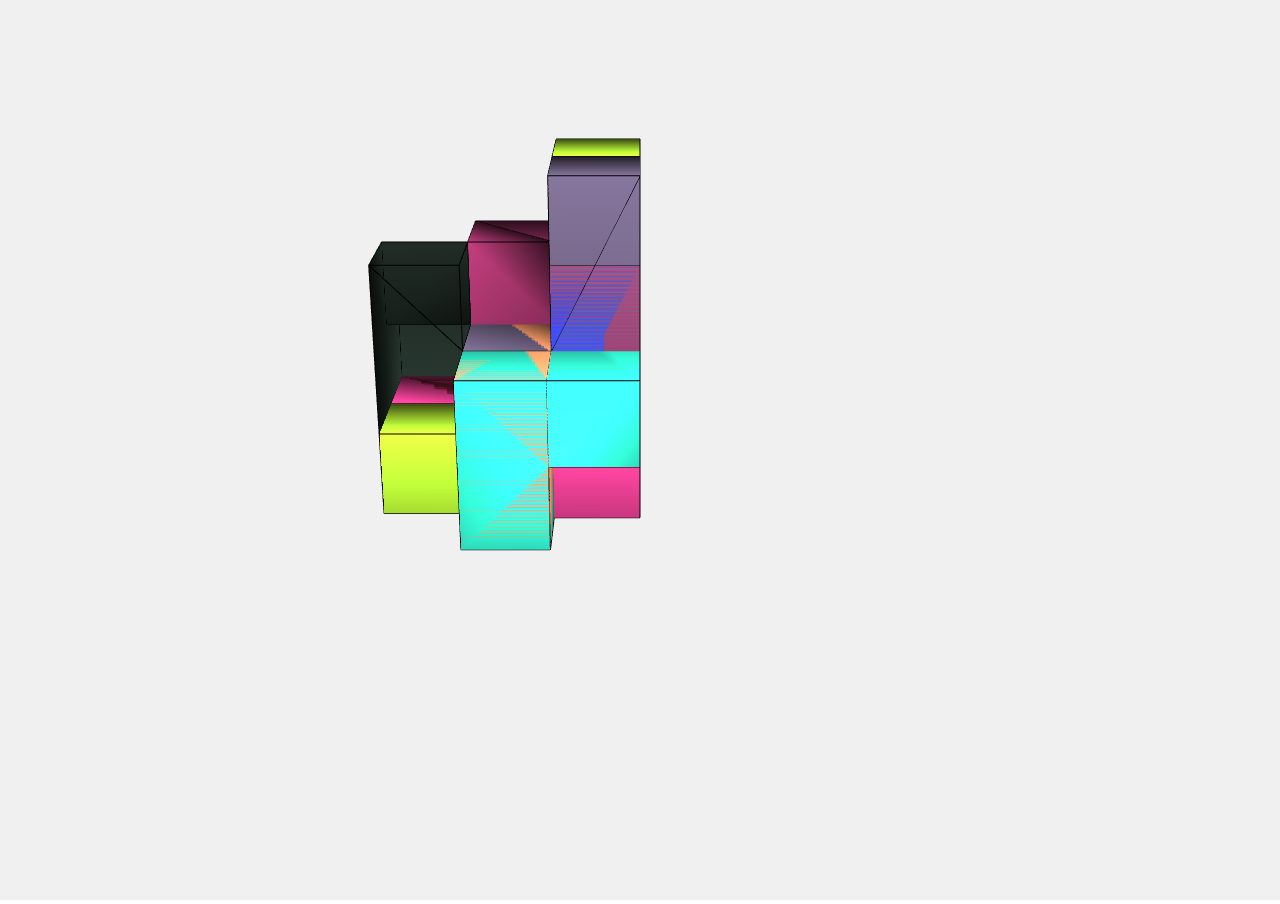
==== index.html @ cc4e4d4b "Added favicon" ====
<!DOCTYPE html>
<html>
	<head>
		<meta charset=utf-8>
		<title>Box</title>
        <meta http-equiv="X-UA-Compatible" content="chrome=1">
        <link rel="shortcut icon" href="favicon.ico" type="image/x-icon">
        <link rel="icon" href="favicon.ico" type="image/x-icon">
        <meta name="viewport" content="width=device-width">
        <!--[if lt IE 9]>
            <script src="//html5shiv.googlecode.com/svn/trunk/html5.js"></script>
        <![endif]-->
		<style>
			body { margin: 0; }
			canvas { width: 100%; height: 100% }
		</style>
	</head>
	<body>
		<script type="text/javascript" src="javascripts/three.min.js"></script>
        <script type="text/javascript" src="javascripts/JSONLoader.js"></script>
        <script type="text/javascript" src="javascripts/TrackballControls.js"></script>
        <script type="text/javascript" src="javascripts/box.js"></script>
	</body>
</html>
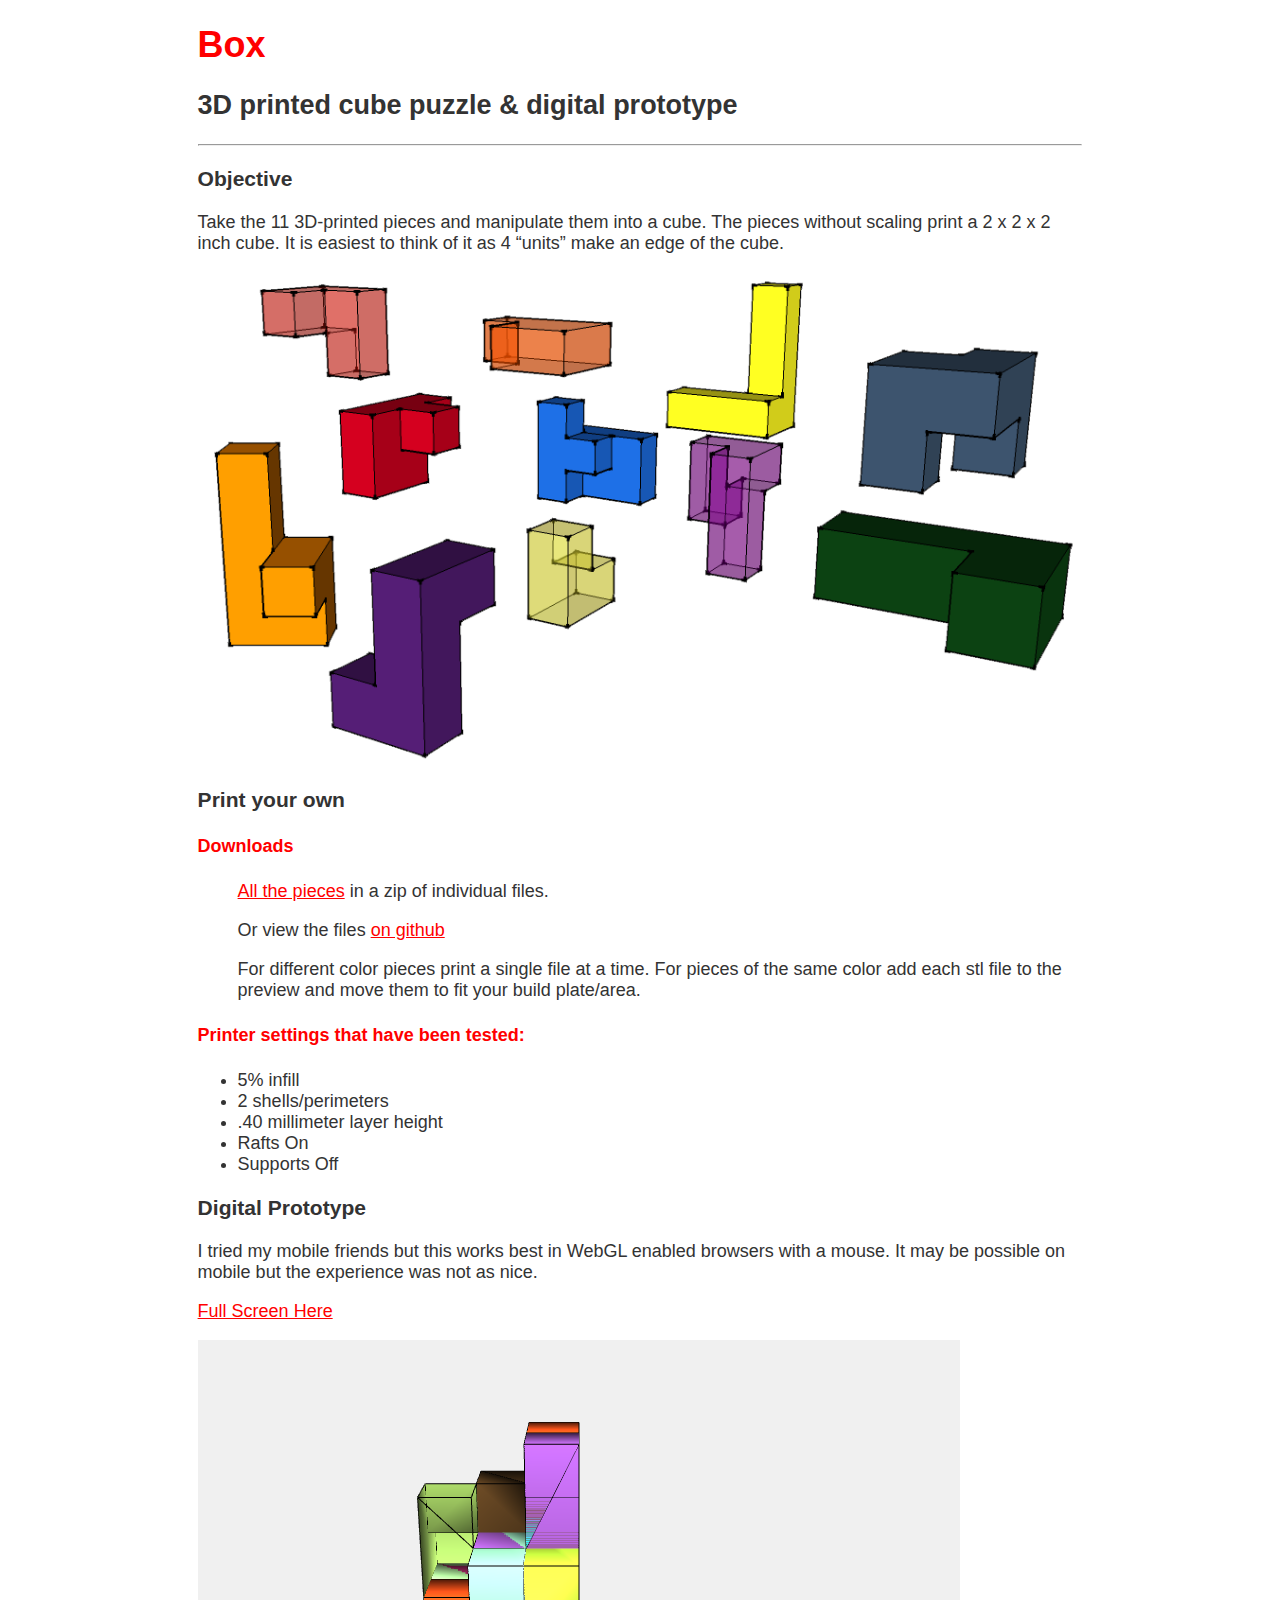
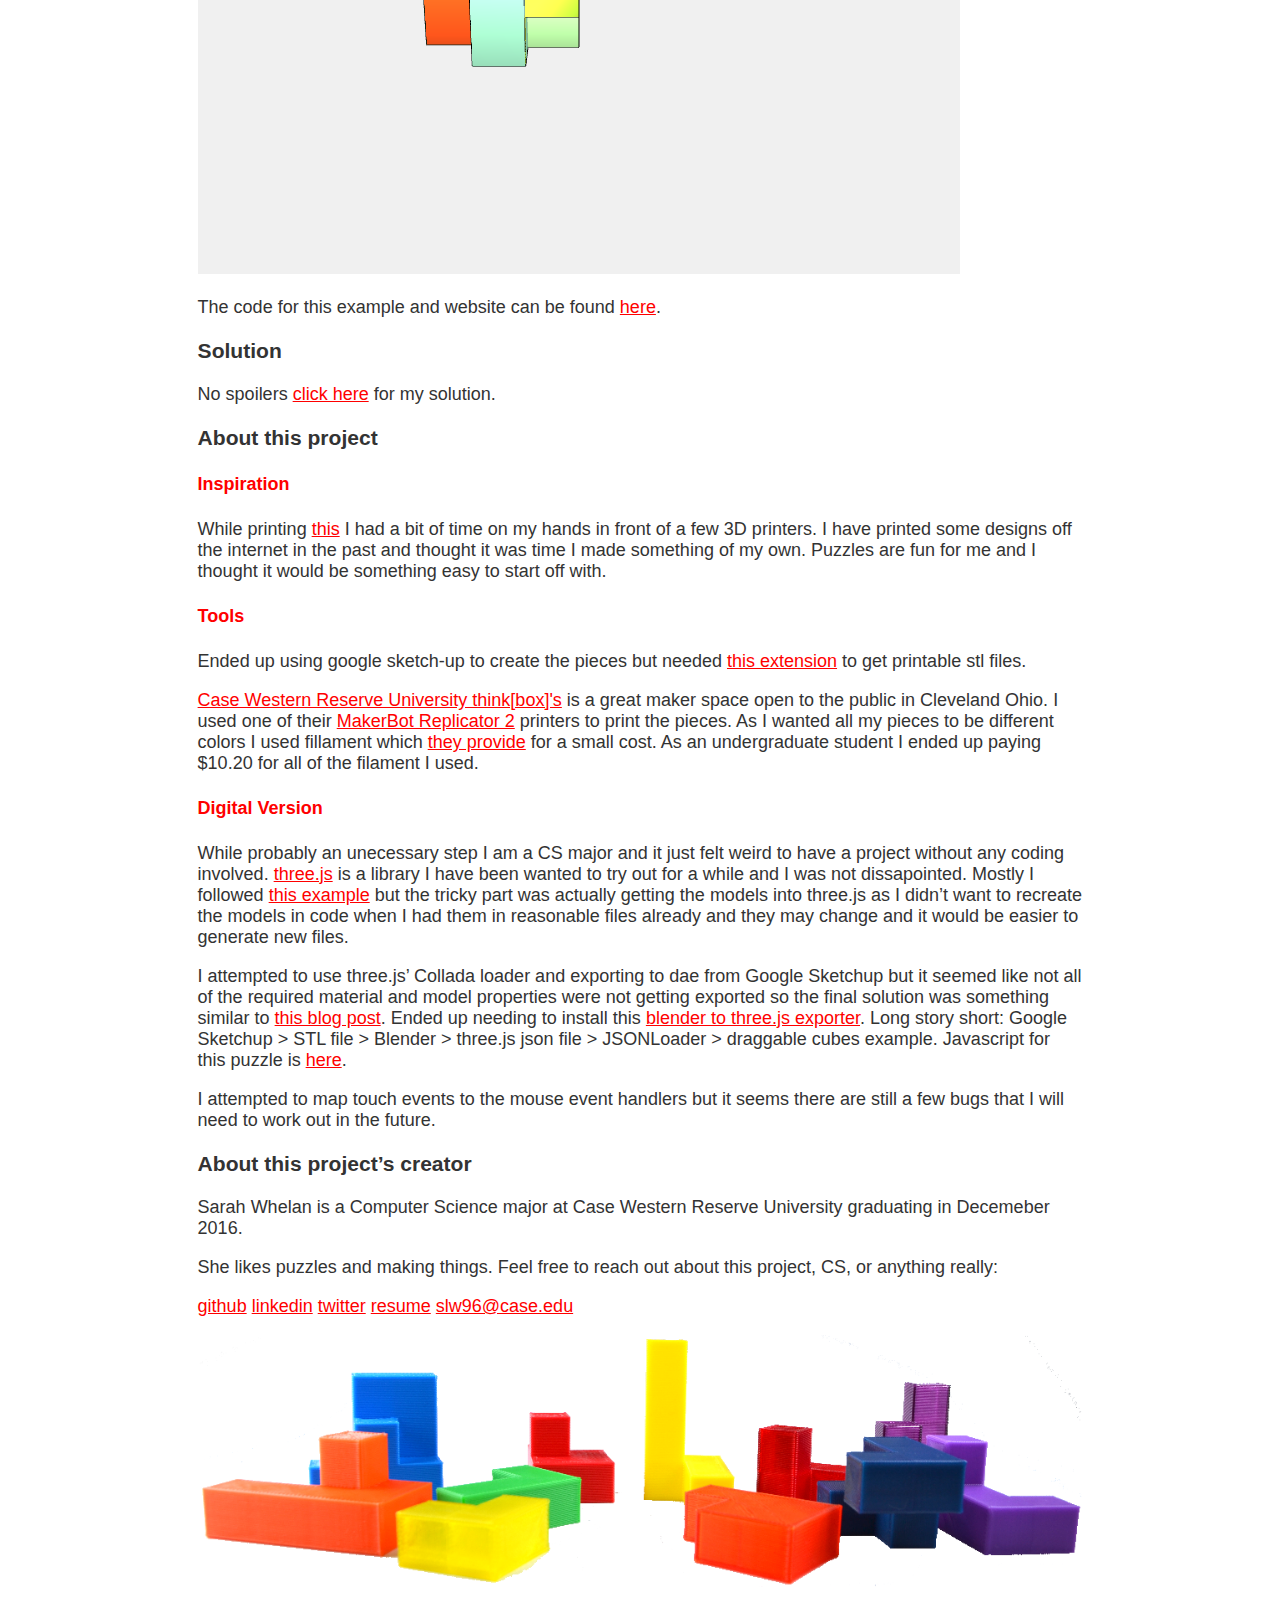
==== commit fb61d862: "Made the website look better included more info." ====
--- a/index.html
+++ b/index.html
@@ -1,24 +1,76 @@
 <!DOCTYPE html>
 <html>
-	<head>
-		<meta charset=utf-8>
-		<title>Box</title>
-        <meta http-equiv="X-UA-Compatible" content="chrome=1">
-        <link rel="shortcut icon" href="favicon.ico" type="image/x-icon">
-        <link rel="icon" href="favicon.ico" type="image/x-icon">
-        <meta name="viewport" content="width=device-width">
-        <!--[if lt IE 9]>
-            <script src="//html5shiv.googlecode.com/svn/trunk/html5.js"></script>
-        <![endif]-->
-		<style>
-			body { margin: 0; }
-			canvas { width: 100%; height: 100% }
-		</style>
-	</head>
-	<body>
-		<script type="text/javascript" src="javascripts/three.min.js"></script>
-        <script type="text/javascript" src="javascripts/JSONLoader.js"></script>
-        <script type="text/javascript" src="javascripts/TrackballControls.js"></script>
-        <script type="text/javascript" src="javascripts/box.js"></script>
-	</body>
+<head>
+	<meta charset="utf-8">
+	<title>Box</title>
+    <meta http-equiv="X-UA-Compatible" content="chrome=1">     
+	<link rel="shortcut icon" href="favicon.ico" type="image/x-icon">
+    <link rel="icon" href="favicon.ico" type="image/x-icon">
+	<link rel="stylesheet" type="text/css" href="stylesheets/box.css">
+    <meta name="viewport" content="width=device-width">
+    <!--[if lt IE 9]>
+        <script src="//html5shiv.googlecode.com/svn/trunk/html5.js"></script>
+    <![endif]-->
+ </head>
+<body>
+<div class="container" id="header">
+	<a class="header" href="/">
+		<h1>Box</h1>
+	</a>
+	<h2>3D printed cube puzzle &amp; digital prototype</h2>
+	<hr>
+</div>
+<div class="container">
+	<h3>Objective</h3>
+	<p>Take the 11 3D-printed pieces and manipulate them into a cube. The pieces without scaling print a 2 x 2 x 2 inch cube. It is easiest to think of it as 4 “units” make an edge of the cube.</p>
+	<img class="fullWidthImage" src="images/box-fly-apart.png">
+	<h3>Print your own</h3>
+	<h4>Downloads</h5>
+	<ul>
+		<p><a href="https://raw.githubusercontent.com/SWhelan/box/master/printable/pieces.zip">All the pieces</a> in a zip of individual files.</p>
+		<p>Or view the files <a href="github.com/SWhelan/box">on github</a></p>
+		<p>For different color pieces print a single file at a time. For pieces of the same color add each stl file to the preview and move them to fit your build plate/area.</p>
+	</ul>
+	<h4>Printer settings that have been tested:</h4>
+	<ul>
+		<li>5% infill</li>
+		<li>2 shells/perimeters</li>
+		<li>.40 millimeter layer height</li>
+		<li>Rafts On</li>
+		<li>Supports Off</li>
+	</ul>
+	<h3>Digital Prototype</h3>
+		<p>I tried my mobile friends but this works best in WebGL enabled browsers with a mouse. It may be possible on mobile but the experience was not as nice.</p>
+		<p><a href="/fullscreen.html">Full Screen Here</a></p>
+		<div id="canvasContainer" class="smaller"></div>
+		<p>The code for this example and website can be found <a href="https://github.com/SWhelan/box/tree/gh-pages">here</a>.</p>
+	<h3>Solution</h3>
+		<p>No spoilers <a href="/solution.html">click here</a> for my solution.</p>
+	<h3>About this project</h3>
+		<h4>Inspiration</h4>
+			<p>While printing <a href="hovalin">this</a> I had a bit of time on my hands in front of a few 3D printers. I have printed some designs off the internet in the past and thought it was time I made something of my own. Puzzles are fun for me and I thought it would be something easy to start off with.</p>
+		<h4>Tools</h4>
+			<p>Ended up using google sketch-up to create the pieces but needed <a href="https://extensions.sketchup.com/en/content/sketchup-stl">this extension</a> to get printable stl files.</p>
+			<p><a href="https://engineering.case.edu/thinkbox/">Case Western Reserve University think[box]'s</a> is a great maker space open to the public in Cleveland Ohio. I used one of their <a href="https://store.makerbot.com/replicator2.html">MakerBot Replicator 2</a> printers to print the pieces. As I wanted all my pieces to be different colors I used fillament which <a href="https://engineering.case.edu/thinkbox/equipment/3dprinter/makerbotreplicator2">they provide</a> for a small cost. As an undergraduate student I ended up paying $10.20 for all of the filament I used.</p>
+		<h4>Digital Version</h4>
+			<p>While probably an unecessary step I am a CS major and it just felt weird to have a project without any coding involved. <a href="http://threejs.org/">three.js</a> is a library I have been wanted to try out for a while and I was not dissapointed. Mostly I followed <a href="http://threejs.org/examples/#webgl_interactive_draggablecubes">this example</a> but the tricky part was actually getting the models into three.js as I didn’t want to recreate the models in code when I had them in reasonable files already and they may change and it would be easier to generate new files.</p>
+			<p>I attempted to use three.js’ Collada loader and exporting to dae from Google Sketchup but it seemed like not all of the required material and model properties were not getting exported so the final solution was something similar to <a href="http://www.jonathan-petitcolas.com/2015/07/27/importing-blender-modelized-mesh-in-threejs.html">this blog post</a>. Ended up needing to install this <a href="https://github.com/mrdoob/three.js/tree/master/utils/exporters/blender">blender to three.js exporter</a>. Long story short: Google Sketchup &gt; STL file &gt; Blender &gt; three.js json file &gt; JSONLoader &gt; draggable cubes example. Javascript for this puzzle is <a href="https://github.com/SWhelan/box/blob/gh-pages/javascripts/box.js">here</a>.</p>
+			<p>I attempted to map touch events to the mouse event handlers but it seems there are still a few bugs that I will need to work out in the future.</p>
+	<h3>About this project’s creator</h3>
+	<p>Sarah Whelan is a Computer Science major at Case Western Reserve University graduating in Decemeber 2016.</p>
+	<p>She likes puzzles and making things. Feel free to reach out about this project, CS, or anything really:</p>
+	<p>
+		<a href="https://www.github.com/swhelan">github</a>
+		<a href="https://www.linkedin.com/in/sarah-whelan-50184456">linkedin</a>
+		<a href="https://twitter.com/SWhelan200">twitter</a>
+		<a href="http://www.lifeinstillsllc.com/Sarah-Whelan-Resume.pdf">resume</a>
+		<a href="mailto:slw96@case.edu">slw96@case.edu</a>
+	</p>
+	<img class="fullWidthImage" src="images/footer.png">
+</div>
+</body>
+<script type="text/javascript" src="javascripts/three.min.js"></script>
+<script type="text/javascript" src="javascripts/JSONLoader.js"></script>
+<script type="text/javascript" src="javascripts/TrackballControls.js"></script>
+<script type="text/javascript" src="javascripts/box.js"></script>
 </html>--- a/stylesheets/box.css
+++ b/stylesheets/box.css
@@ -0,0 +1,61 @@
+body {
+	font-family: Tahoma, Geneva, sans-serif;
+	font-size: large;
+	color: #333333;
+}
+
+h1, h4 {
+	color: red;
+}
+
+::-moz-selection { 
+	background: #cccccc;
+}
+::selection {
+	background: #cccccc;
+}
+
+.container {
+	width: 70%;
+	margin-left: auto;
+	margin-right: auto;
+}
+
+.fullWidthImage {
+	width: 100%;
+}
+
+a.header {
+	text-decoration: none;
+}
+
+@media screen and (max-width: 720px) {
+    .container {
+        width: 100%;
+    }
+	
+	.solutionImage {
+		width: 100%;
+	}
+	
+	body {
+		text-align: justify;
+		text-justify: inter-word;
+	}
+}
+
+.red {
+	color: red;
+}
+
+a {
+	color: red;
+}
+
+a:hover, a:active {
+	color: darkred;
+}
+
+a:visited {
+	color: Maroon;
+}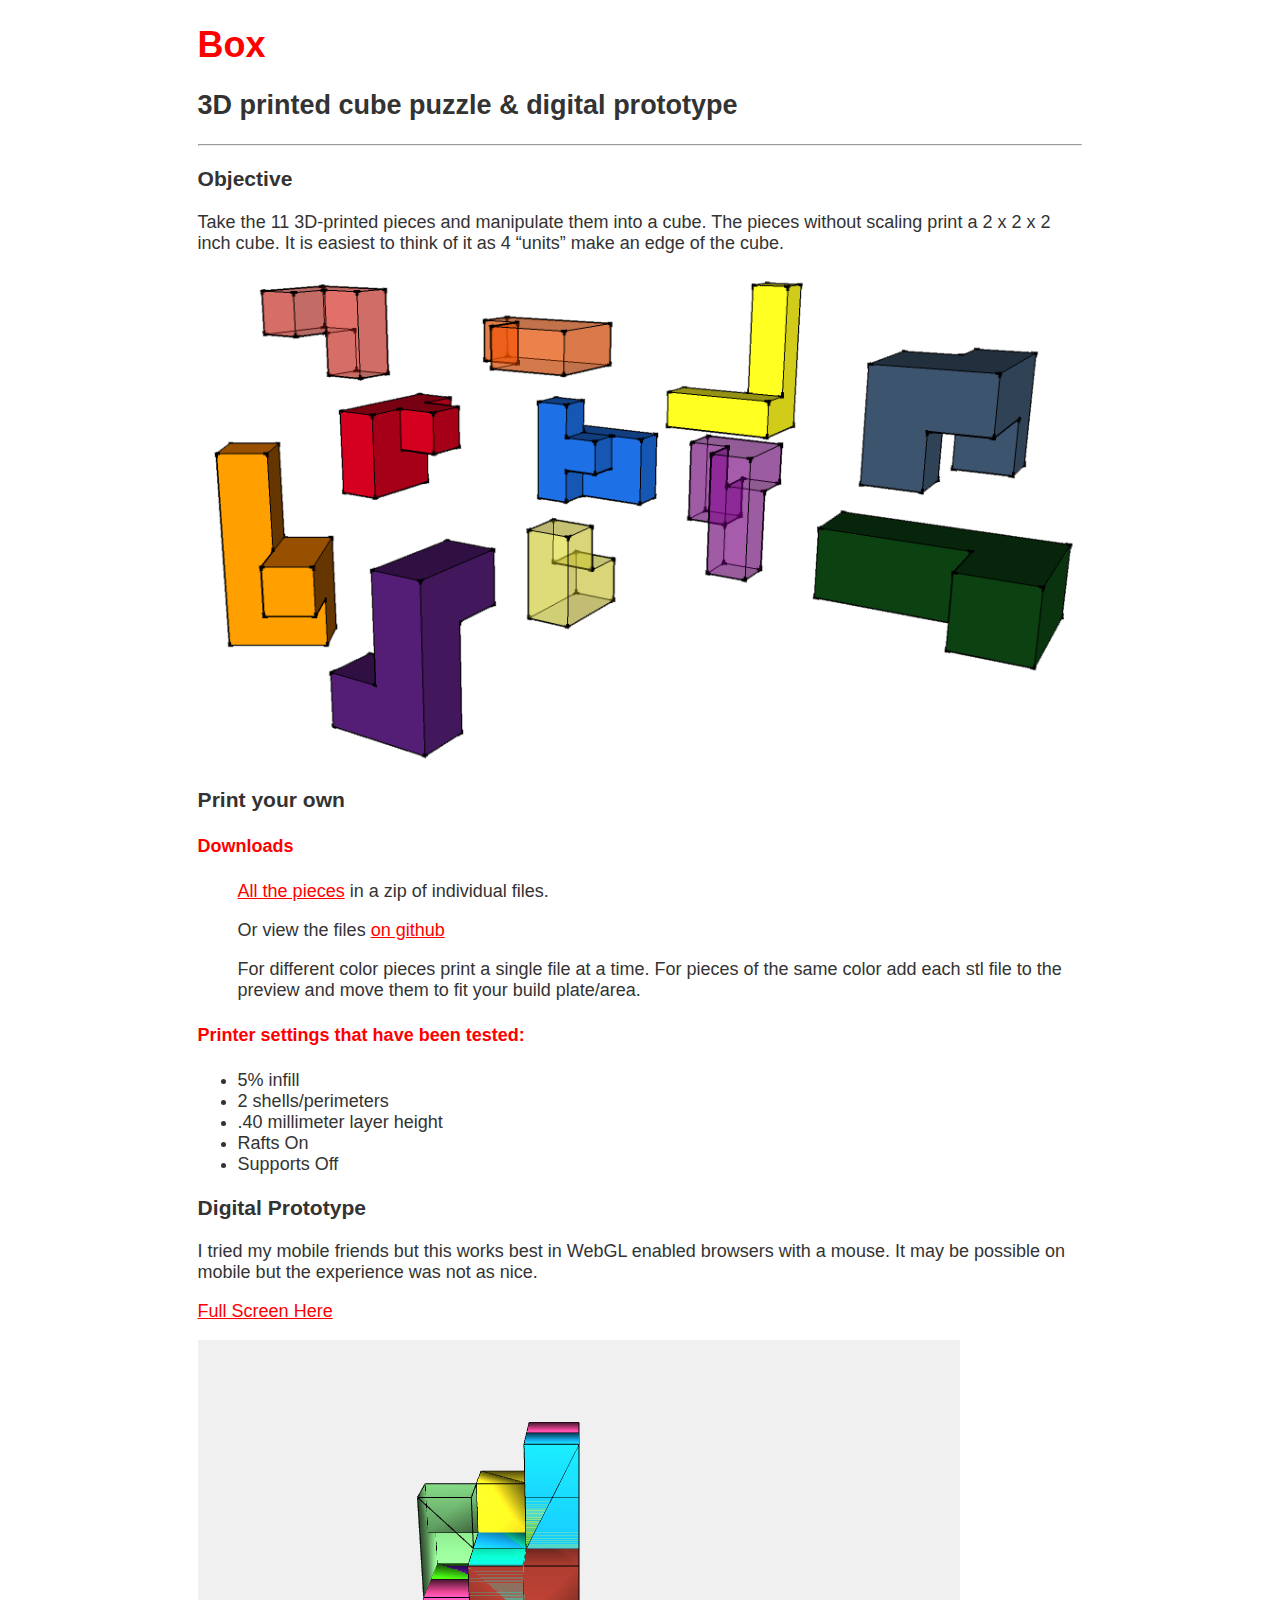
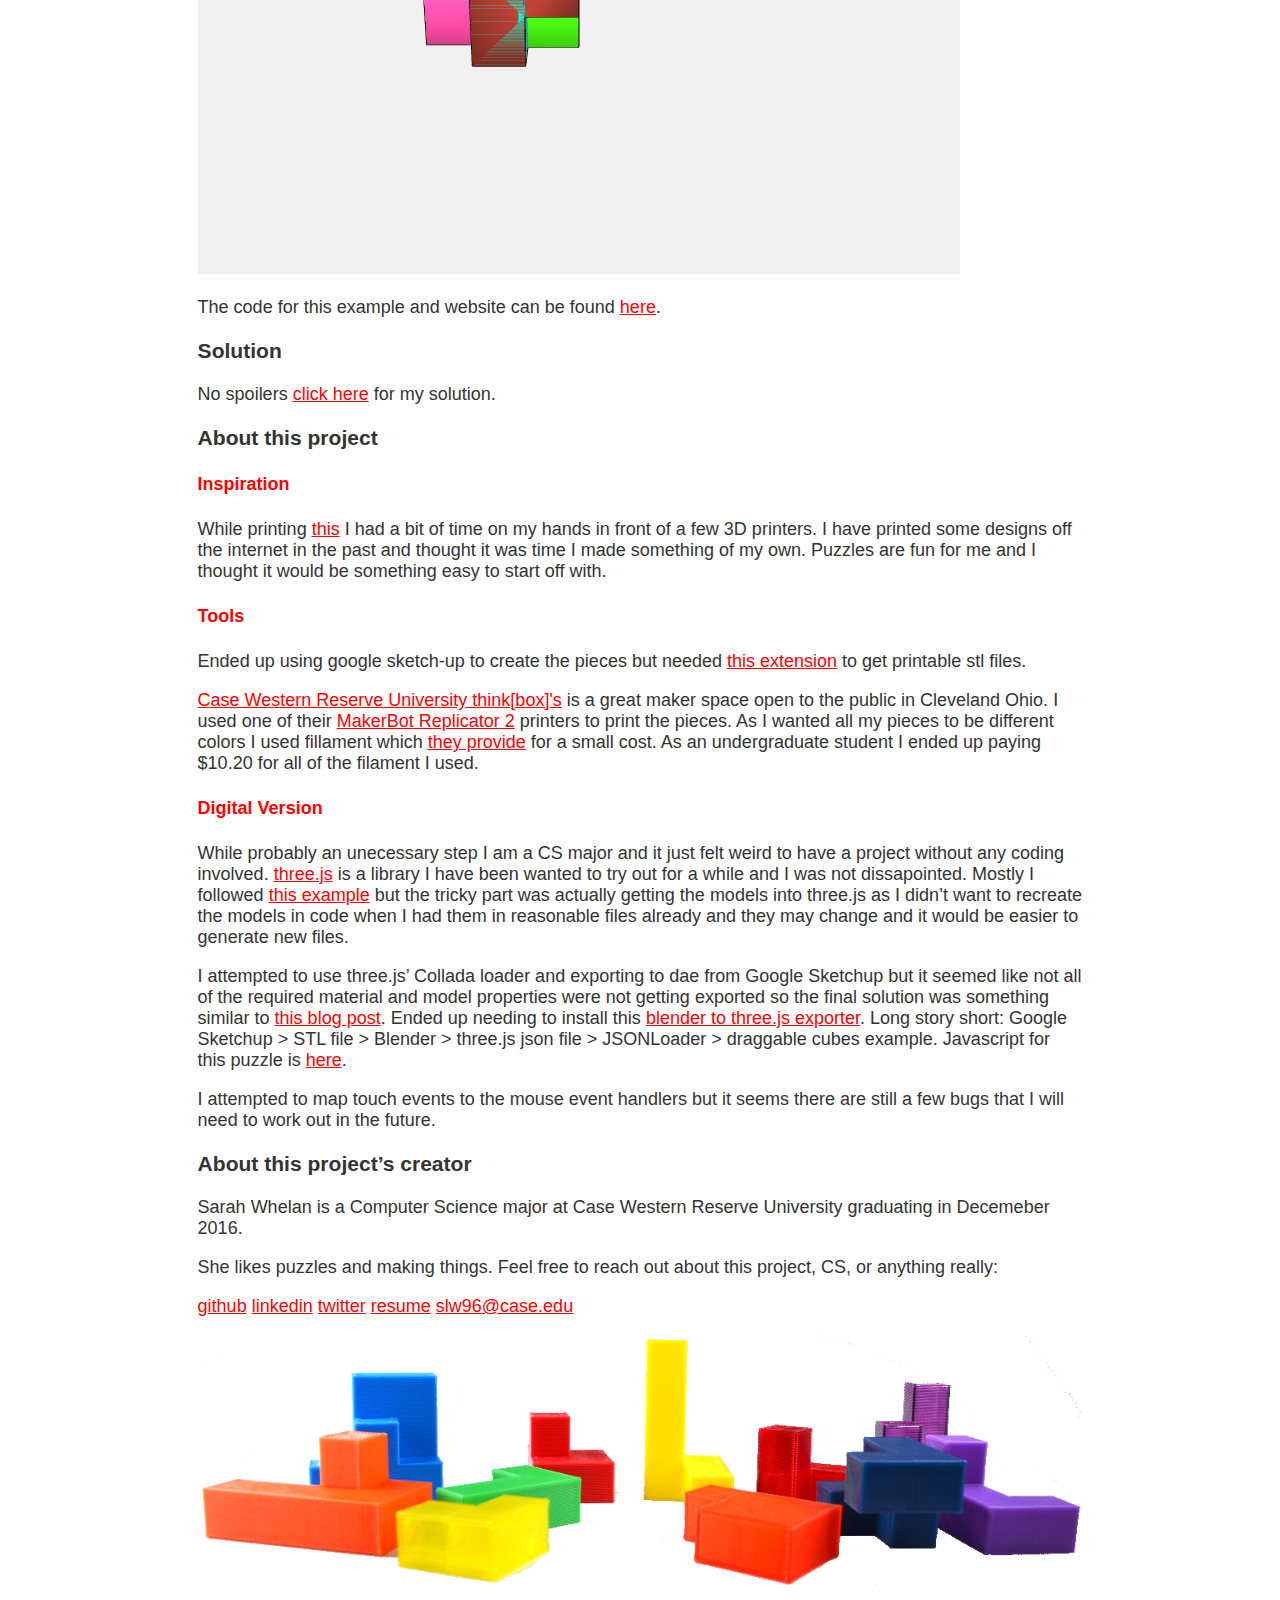
==== commit cfb2a2bf: "Fixed links." ====
--- a/index.html
+++ b/index.html
@@ -14,7 +14,7 @@
  </head>
 <body>
 <div class="container" id="header">
-	<a class="header" href="/">
+	<a class="header" href="/box/">
 		<h1>Box</h1>
 	</a>
 	<h2>3D printed cube puzzle &amp; digital prototype</h2>
@@ -28,7 +28,7 @@
 	<h4>Downloads</h5>
 	<ul>
 		<p><a href="https://raw.githubusercontent.com/SWhelan/box/master/printable/pieces.zip">All the pieces</a> in a zip of individual files.</p>
-		<p>Or view the files <a href="github.com/SWhelan/box">on github</a></p>
+		<p>Or view the files <a href="https://www.github.com/SWhelan/box">on github</a></p>
 		<p>For different color pieces print a single file at a time. For pieces of the same color add each stl file to the preview and move them to fit your build plate/area.</p>
 	</ul>
 	<h4>Printer settings that have been tested:</h4>
@@ -41,11 +41,11 @@
 	</ul>
 	<h3>Digital Prototype</h3>
 		<p>I tried my mobile friends but this works best in WebGL enabled browsers with a mouse. It may be possible on mobile but the experience was not as nice.</p>
-		<p><a href="/fullscreen.html">Full Screen Here</a></p>
+		<p><a href="/box/fullscreen.html">Full Screen Here</a></p>
 		<div id="canvasContainer" class="smaller"></div>
 		<p>The code for this example and website can be found <a href="https://github.com/SWhelan/box/tree/gh-pages">here</a>.</p>
 	<h3>Solution</h3>
-		<p>No spoilers <a href="/solution.html">click here</a> for my solution.</p>
+		<p>No spoilers <a href="/box/solution.html">click here</a> for my solution.</p>
 	<h3>About this project</h3>
 		<h4>Inspiration</h4>
 			<p>While printing <a href="hovalin">this</a> I had a bit of time on my hands in front of a few 3D printers. I have printed some designs off the internet in the past and thought it was time I made something of my own. Puzzles are fun for me and I thought it would be something easy to start off with.</p>
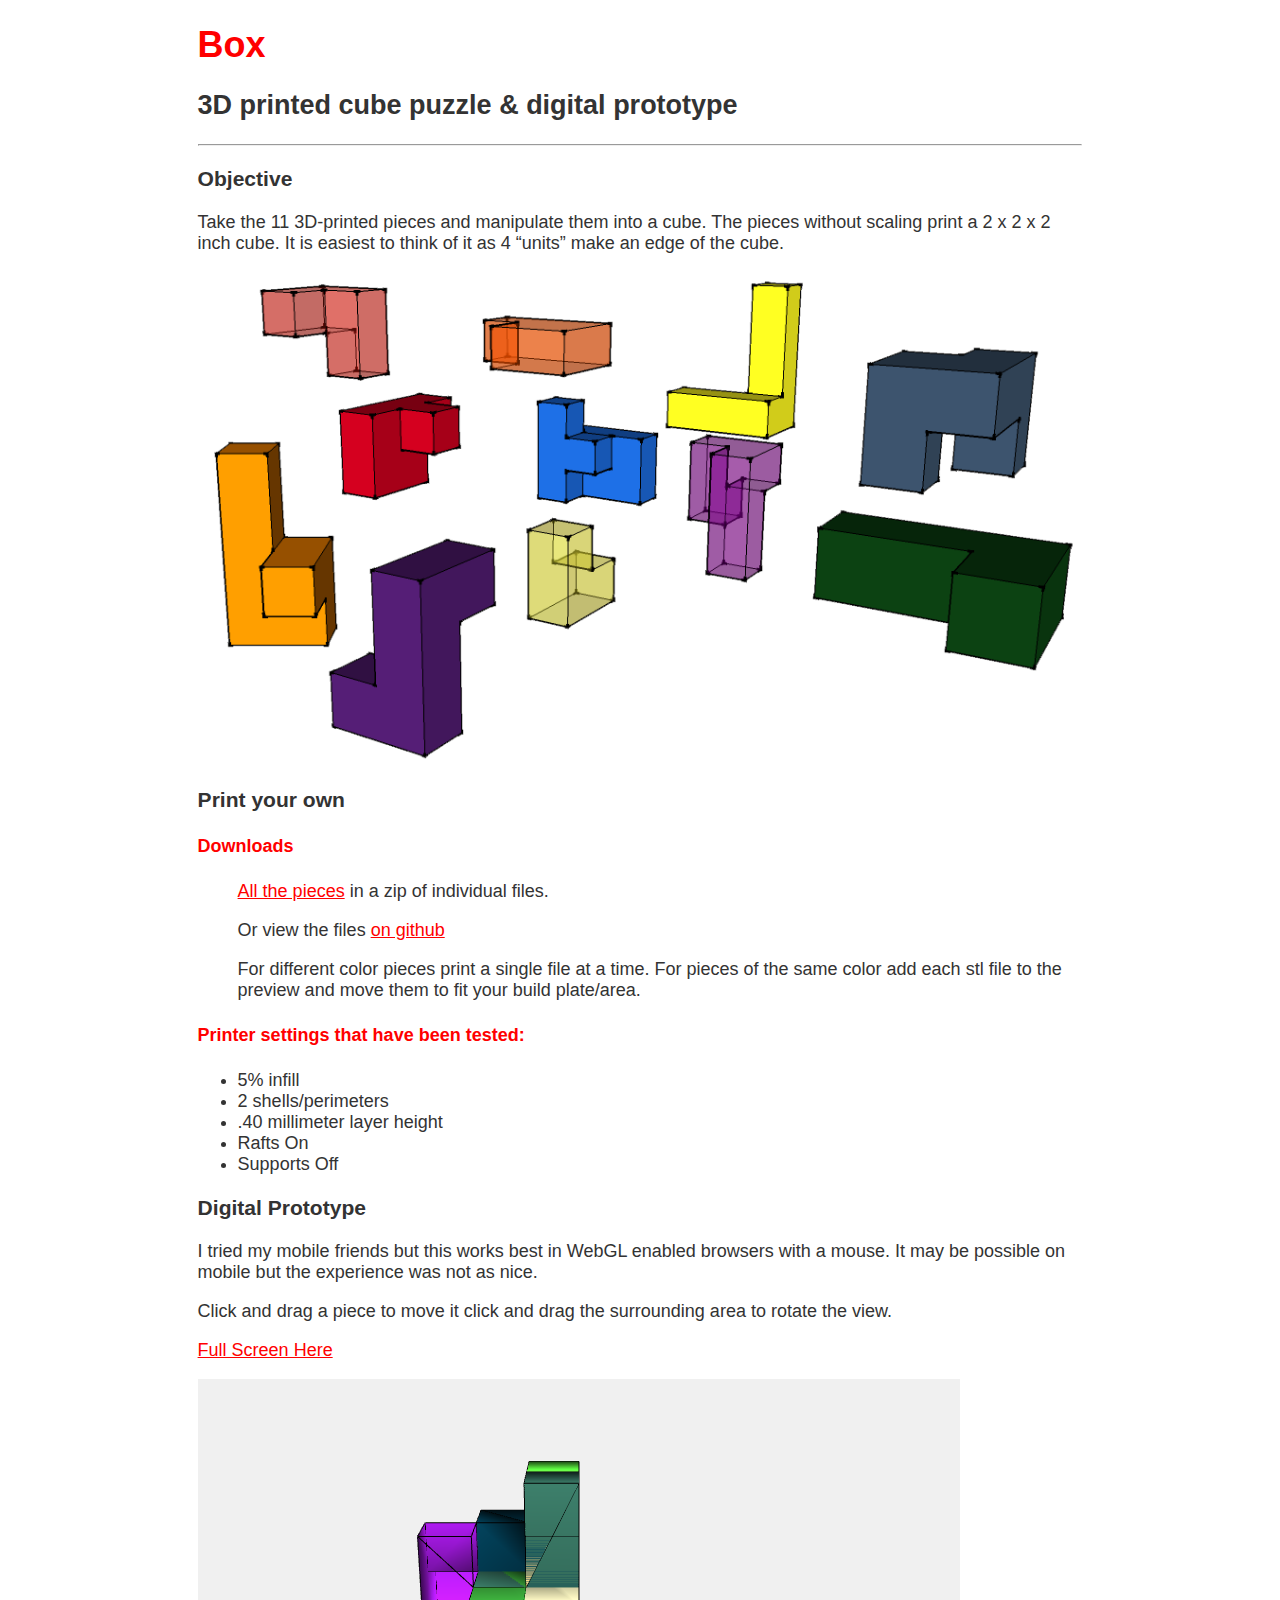
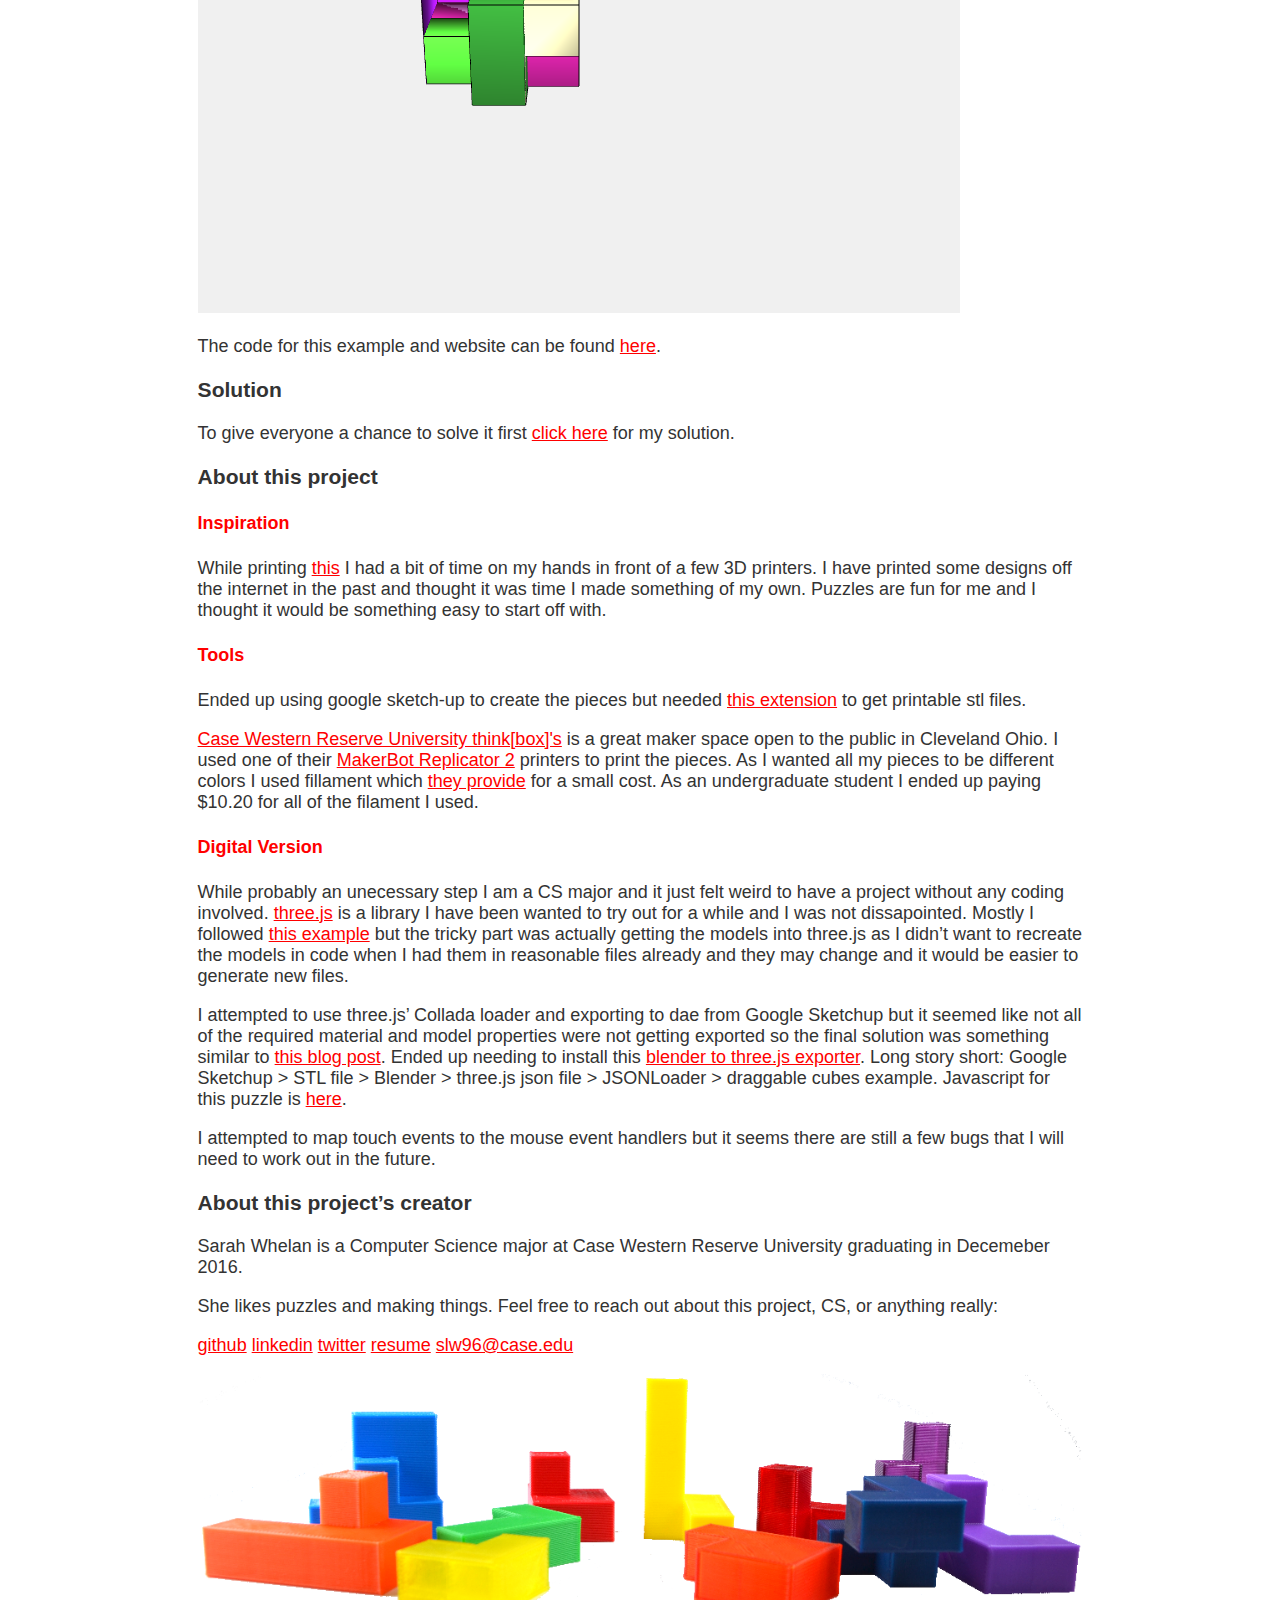
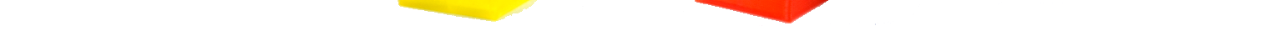
==== commit fc60b0ce: "Fixed more links." ====
--- a/index.html
+++ b/index.html
@@ -41,14 +41,15 @@
 	</ul>
 	<h3>Digital Prototype</h3>
 		<p>I tried my mobile friends but this works best in WebGL enabled browsers with a mouse. It may be possible on mobile but the experience was not as nice.</p>
+		<p> Click and drag a piece to move it click and drag the surrounding area to rotate the view.</p>
 		<p><a href="/box/fullscreen.html">Full Screen Here</a></p>
 		<div id="canvasContainer" class="smaller"></div>
 		<p>The code for this example and website can be found <a href="https://github.com/SWhelan/box/tree/gh-pages">here</a>.</p>
 	<h3>Solution</h3>
-		<p>No spoilers <a href="/box/solution.html">click here</a> for my solution.</p>
+		<p>To give everyone a chance to solve it first <a href="/box/solution.html">click here</a> for my solution.</p>
 	<h3>About this project</h3>
 		<h4>Inspiration</h4>
-			<p>While printing <a href="hovalin">this</a> I had a bit of time on my hands in front of a few 3D printers. I have printed some designs off the internet in the past and thought it was time I made something of my own. Puzzles are fun for me and I thought it would be something easy to start off with.</p>
+			<p>While printing <a href="https://www.hovalin.com">this</a> I had a bit of time on my hands in front of a few 3D printers. I have printed some designs off the internet in the past and thought it was time I made something of my own. Puzzles are fun for me and I thought it would be something easy to start off with.</p>
 		<h4>Tools</h4>
 			<p>Ended up using google sketch-up to create the pieces but needed <a href="https://extensions.sketchup.com/en/content/sketchup-stl">this extension</a> to get printable stl files.</p>
 			<p><a href="https://engineering.case.edu/thinkbox/">Case Western Reserve University think[box]'s</a> is a great maker space open to the public in Cleveland Ohio. I used one of their <a href="https://store.makerbot.com/replicator2.html">MakerBot Replicator 2</a> printers to print the pieces. As I wanted all my pieces to be different colors I used fillament which <a href="https://engineering.case.edu/thinkbox/equipment/3dprinter/makerbotreplicator2">they provide</a> for a small cost. As an undergraduate student I ended up paying $10.20 for all of the filament I used.</p>
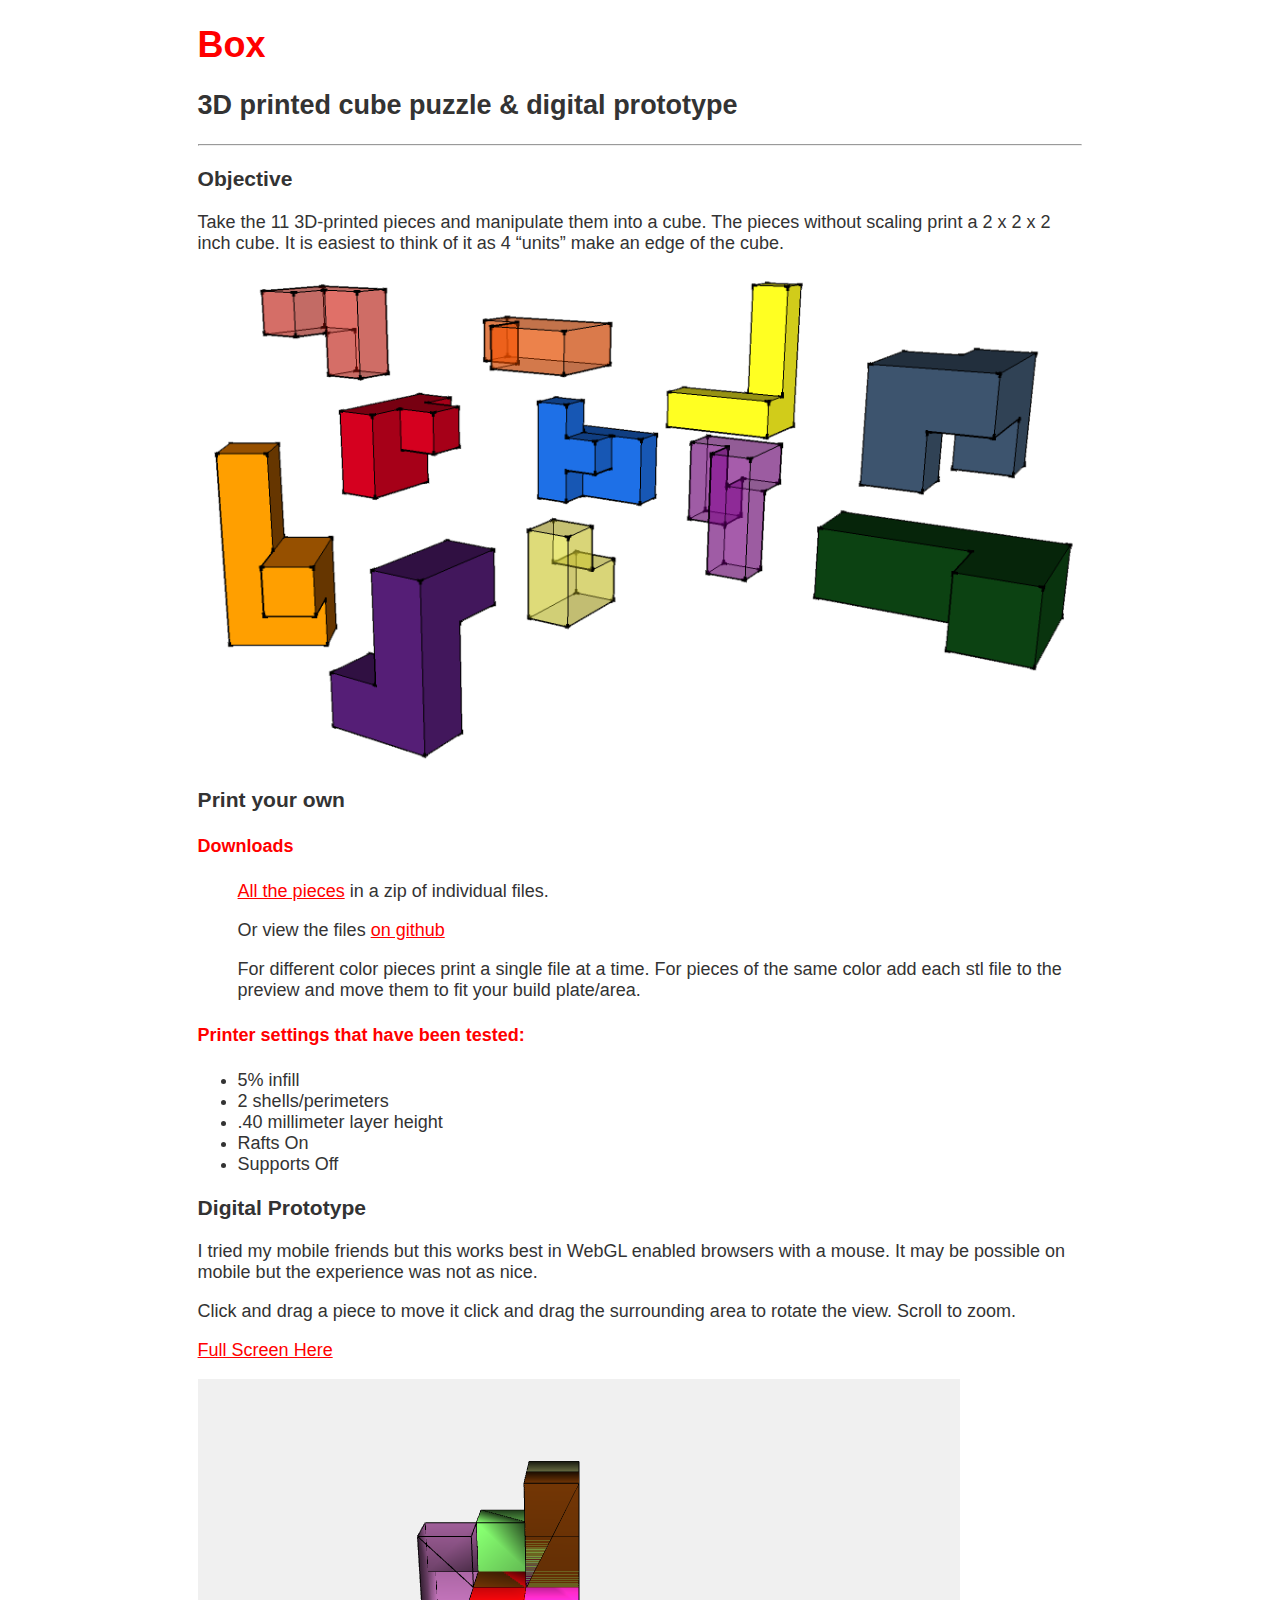
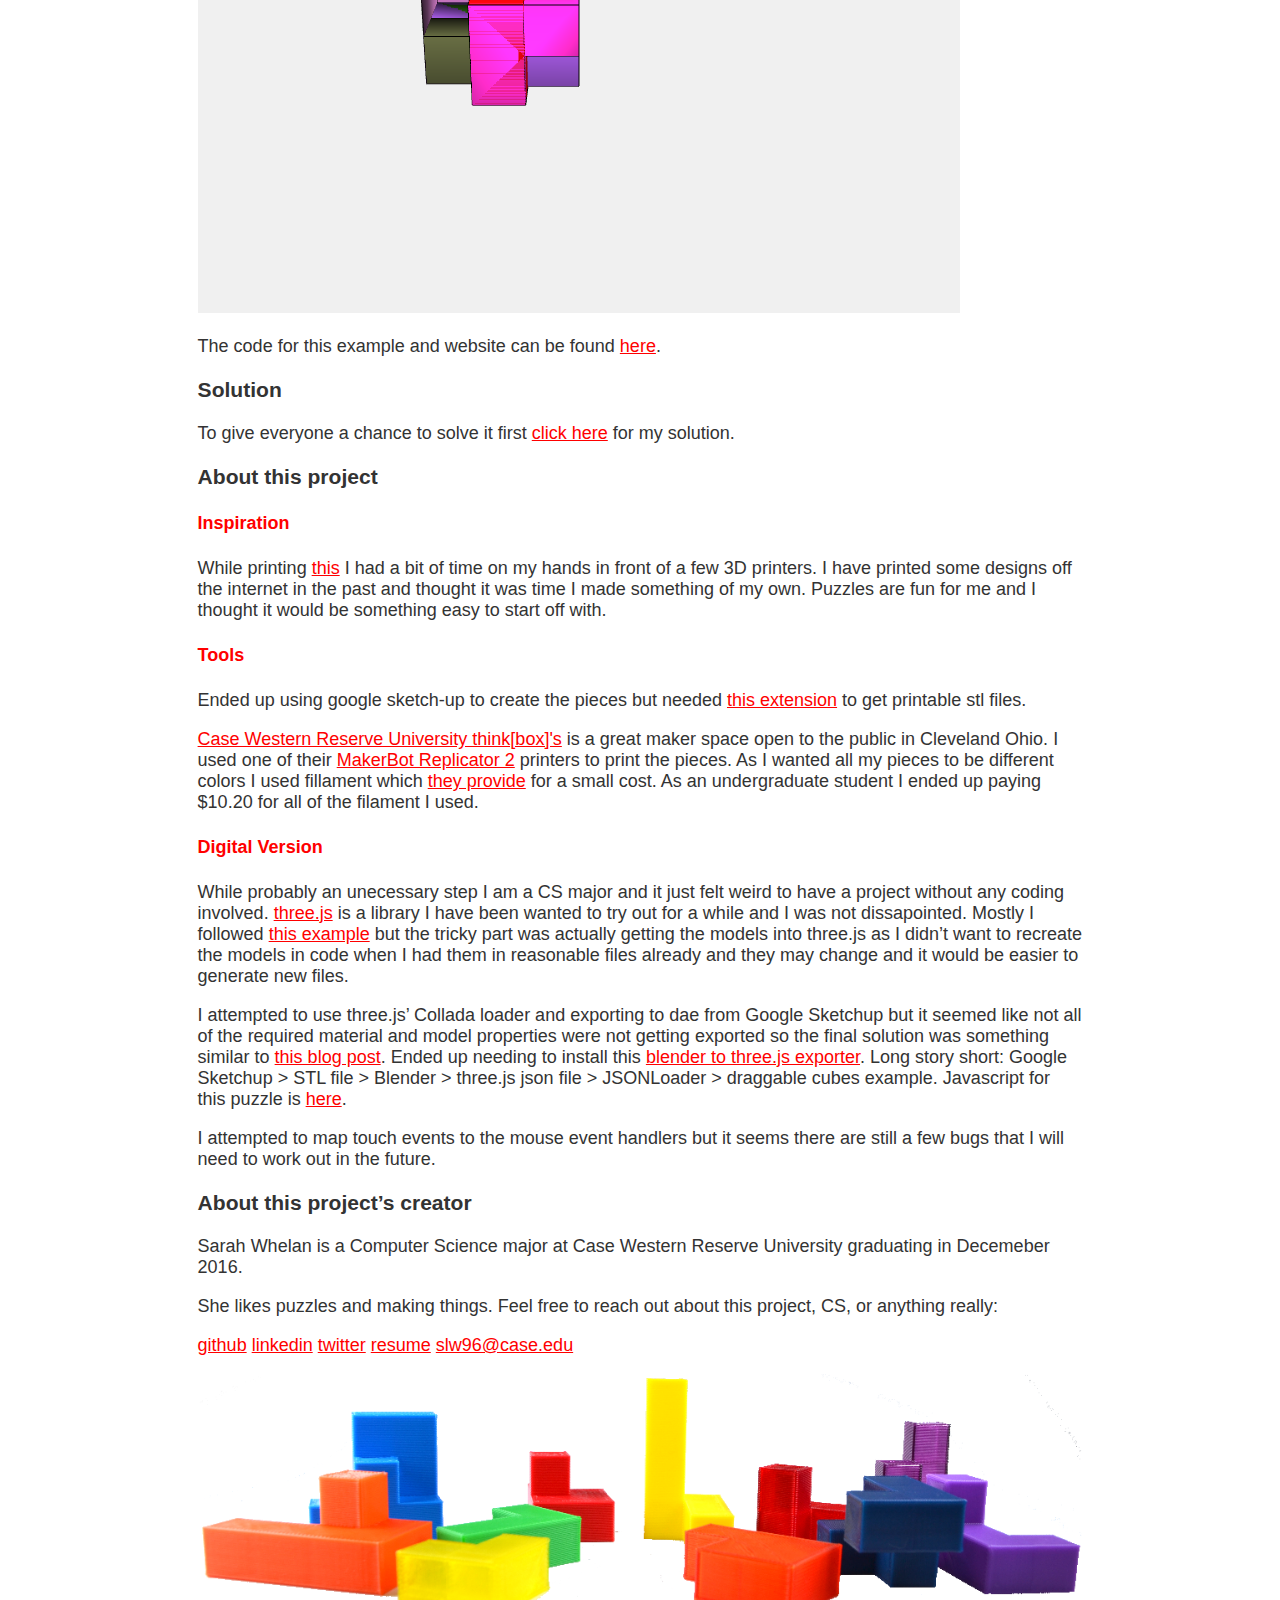
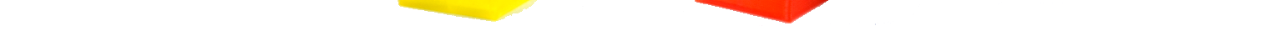
==== commit 844f37f8: "Slight wording change." ====
--- a/index.html
+++ b/index.html
@@ -41,7 +41,7 @@
 	</ul>
 	<h3>Digital Prototype</h3>
 		<p>I tried my mobile friends but this works best in WebGL enabled browsers with a mouse. It may be possible on mobile but the experience was not as nice.</p>
-		<p> Click and drag a piece to move it click and drag the surrounding area to rotate the view.</p>
+		<p> Click and drag a piece to move it click and drag the surrounding area to rotate the view. Scroll to zoom.</p>
 		<p><a href="/box/fullscreen.html">Full Screen Here</a></p>
 		<div id="canvasContainer" class="smaller"></div>
 		<p>The code for this example and website can be found <a href="https://github.com/SWhelan/box/tree/gh-pages">here</a>.</p>
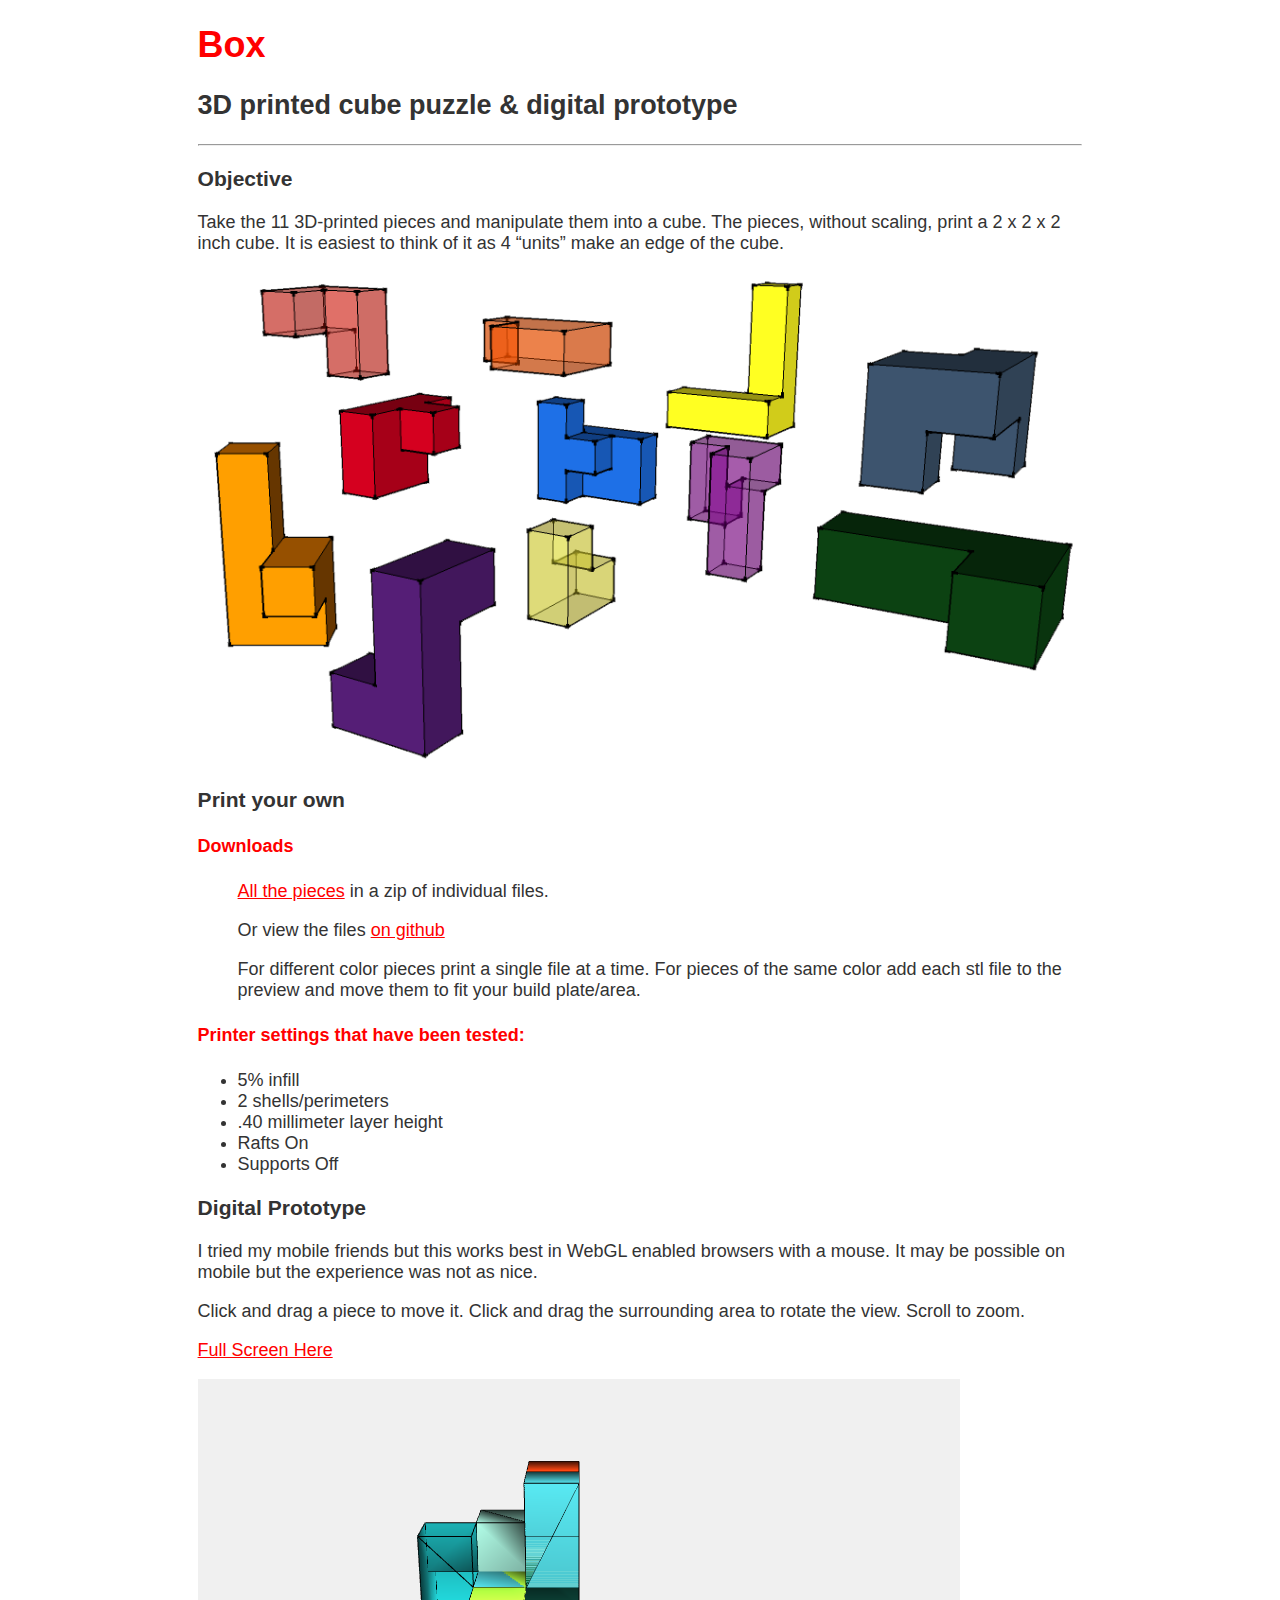
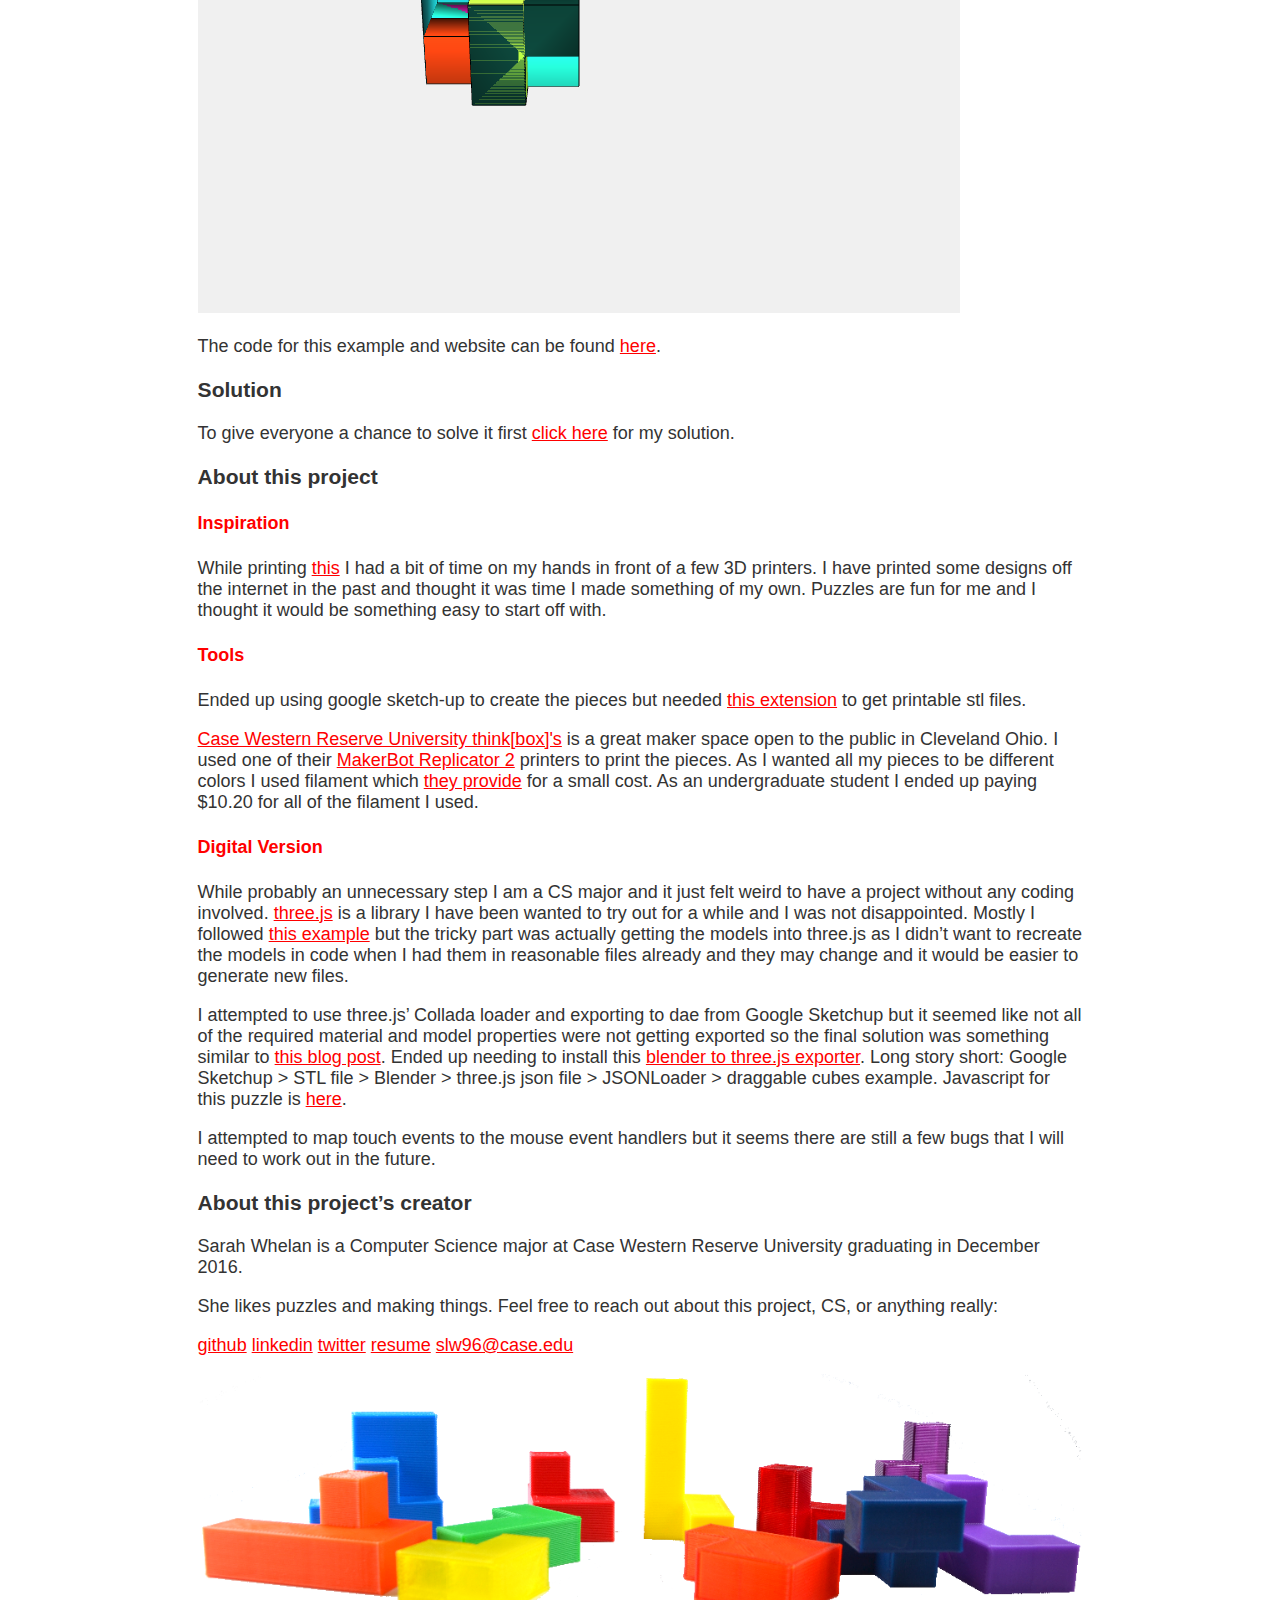
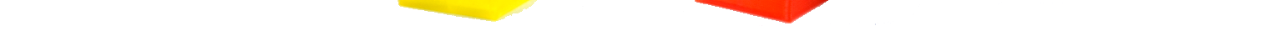
==== commit eadcb23b: "Fixed some typos." ====
--- a/index.html
+++ b/index.html
@@ -22,7 +22,7 @@
 </div>
 <div class="container">
 	<h3>Objective</h3>
-	<p>Take the 11 3D-printed pieces and manipulate them into a cube. The pieces without scaling print a 2 x 2 x 2 inch cube. It is easiest to think of it as 4 “units” make an edge of the cube.</p>
+	<p>Take the 11 3D-printed pieces and manipulate them into a cube. The pieces, without scaling, print a 2 x 2 x 2 inch cube. It is easiest to think of it as 4 “units” make an edge of the cube.</p>
 	<img class="fullWidthImage" src="images/box-fly-apart.png">
 	<h3>Print your own</h3>
 	<h4>Downloads</h5>
@@ -41,7 +41,7 @@
 	</ul>
 	<h3>Digital Prototype</h3>
 		<p>I tried my mobile friends but this works best in WebGL enabled browsers with a mouse. It may be possible on mobile but the experience was not as nice.</p>
-		<p> Click and drag a piece to move it click and drag the surrounding area to rotate the view. Scroll to zoom.</p>
+		<p> Click and drag a piece to move it. Click and drag the surrounding area to rotate the view. Scroll to zoom.</p>
 		<p><a href="/box/fullscreen.html">Full Screen Here</a></p>
 		<div id="canvasContainer" class="smaller"></div>
 		<p>The code for this example and website can be found <a href="https://github.com/SWhelan/box/tree/gh-pages">here</a>.</p>
@@ -52,13 +52,13 @@
 			<p>While printing <a href="https://www.hovalin.com">this</a> I had a bit of time on my hands in front of a few 3D printers. I have printed some designs off the internet in the past and thought it was time I made something of my own. Puzzles are fun for me and I thought it would be something easy to start off with.</p>
 		<h4>Tools</h4>
 			<p>Ended up using google sketch-up to create the pieces but needed <a href="https://extensions.sketchup.com/en/content/sketchup-stl">this extension</a> to get printable stl files.</p>
-			<p><a href="https://engineering.case.edu/thinkbox/">Case Western Reserve University think[box]'s</a> is a great maker space open to the public in Cleveland Ohio. I used one of their <a href="https://store.makerbot.com/replicator2.html">MakerBot Replicator 2</a> printers to print the pieces. As I wanted all my pieces to be different colors I used fillament which <a href="https://engineering.case.edu/thinkbox/equipment/3dprinter/makerbotreplicator2">they provide</a> for a small cost. As an undergraduate student I ended up paying $10.20 for all of the filament I used.</p>
+			<p><a href="https://engineering.case.edu/thinkbox/">Case Western Reserve University think[box]'s</a> is a great maker space open to the public in Cleveland Ohio. I used one of their <a href="https://store.makerbot.com/replicator2.html">MakerBot Replicator 2</a> printers to print the pieces. As I wanted all my pieces to be different colors I used filament which <a href="https://engineering.case.edu/thinkbox/equipment/3dprinter/makerbotreplicator2">they provide</a> for a small cost. As an undergraduate student I ended up paying $10.20 for all of the filament I used.</p>
 		<h4>Digital Version</h4>
-			<p>While probably an unecessary step I am a CS major and it just felt weird to have a project without any coding involved. <a href="http://threejs.org/">three.js</a> is a library I have been wanted to try out for a while and I was not dissapointed. Mostly I followed <a href="http://threejs.org/examples/#webgl_interactive_draggablecubes">this example</a> but the tricky part was actually getting the models into three.js as I didn’t want to recreate the models in code when I had them in reasonable files already and they may change and it would be easier to generate new files.</p>
+			<p>While probably an unnecessary step I am a CS major and it just felt weird to have a project without any coding involved. <a href="http://threejs.org/">three.js</a> is a library I have been wanted to try out for a while and I was not disappointed. Mostly I followed <a href="http://threejs.org/examples/#webgl_interactive_draggablecubes">this example</a> but the tricky part was actually getting the models into three.js as I didn’t want to recreate the models in code when I had them in reasonable files already and they may change and it would be easier to generate new files.</p>
 			<p>I attempted to use three.js’ Collada loader and exporting to dae from Google Sketchup but it seemed like not all of the required material and model properties were not getting exported so the final solution was something similar to <a href="http://www.jonathan-petitcolas.com/2015/07/27/importing-blender-modelized-mesh-in-threejs.html">this blog post</a>. Ended up needing to install this <a href="https://github.com/mrdoob/three.js/tree/master/utils/exporters/blender">blender to three.js exporter</a>. Long story short: Google Sketchup &gt; STL file &gt; Blender &gt; three.js json file &gt; JSONLoader &gt; draggable cubes example. Javascript for this puzzle is <a href="https://github.com/SWhelan/box/blob/gh-pages/javascripts/box.js">here</a>.</p>
 			<p>I attempted to map touch events to the mouse event handlers but it seems there are still a few bugs that I will need to work out in the future.</p>
 	<h3>About this project’s creator</h3>
-	<p>Sarah Whelan is a Computer Science major at Case Western Reserve University graduating in Decemeber 2016.</p>
+	<p>Sarah Whelan is a Computer Science major at Case Western Reserve University graduating in December 2016.</p>
 	<p>She likes puzzles and making things. Feel free to reach out about this project, CS, or anything really:</p>
 	<p>
 		<a href="https://www.github.com/swhelan">github</a>
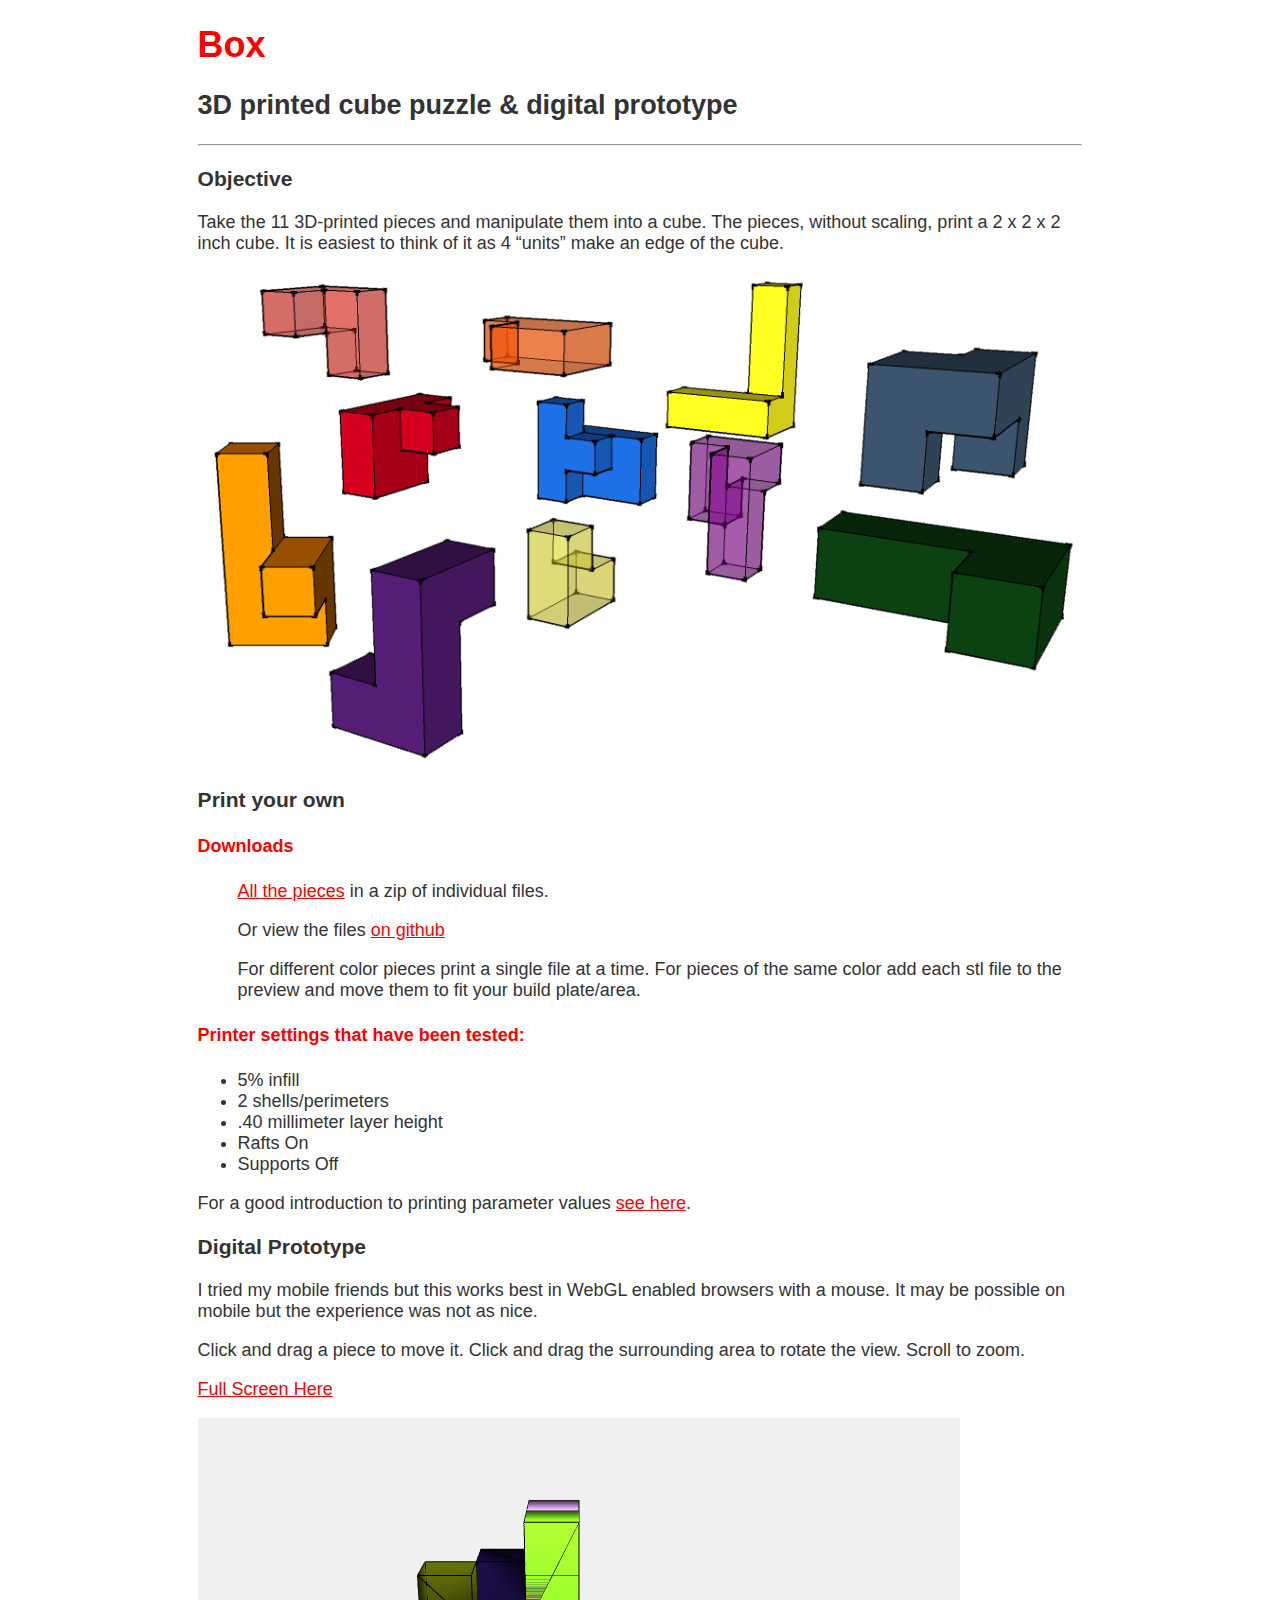
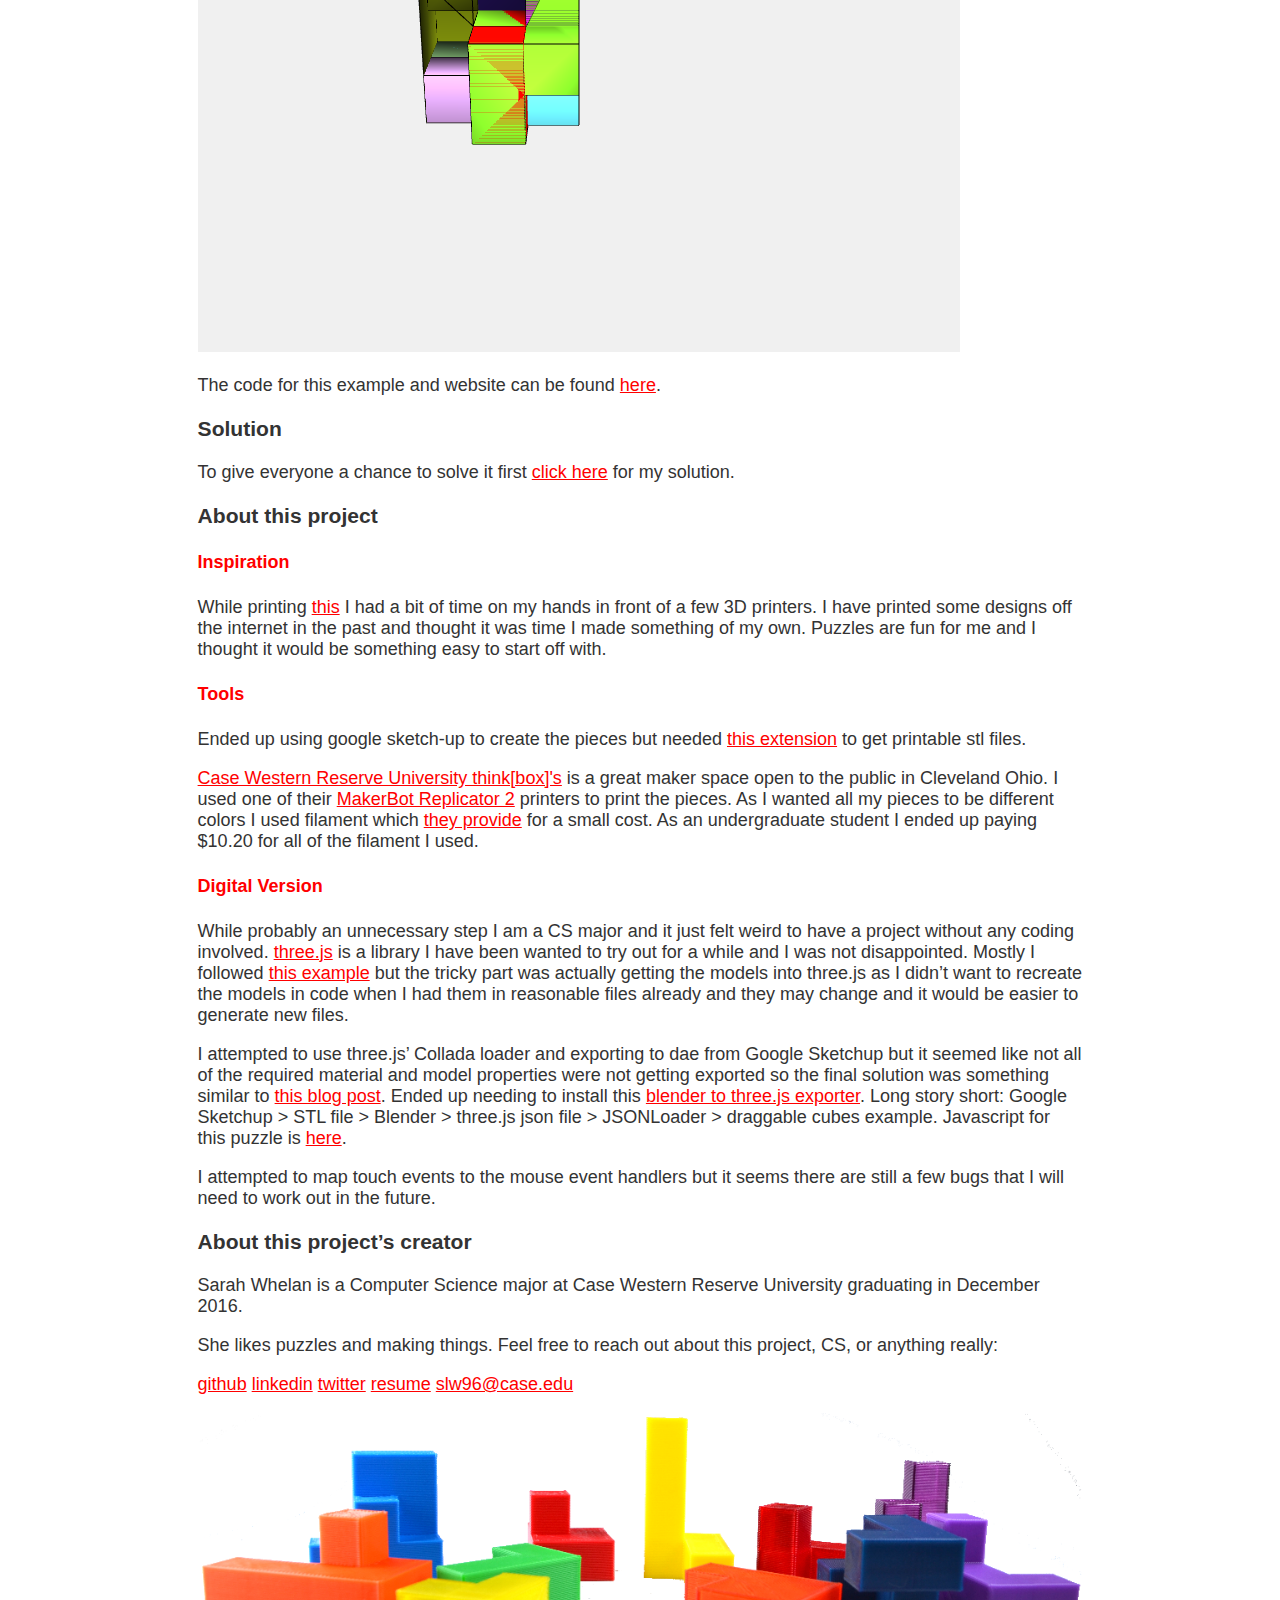
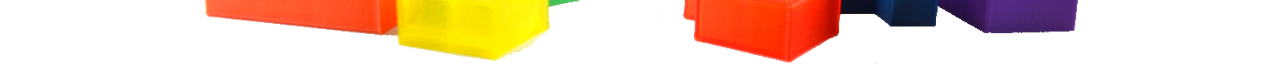
==== commit a8dc060c: "Added link to printing parameter info." ====
--- a/index.html
+++ b/index.html
@@ -39,6 +39,7 @@
 		<li>Rafts On</li>
 		<li>Supports Off</li>
 	</ul>
+	<p>For a good introduction to printing parameter values <a href="http://blog.teambudmen.com/2013/09/understanding-shells-layer-height-and.html">see here</a>.</p>
 	<h3>Digital Prototype</h3>
 		<p>I tried my mobile friends but this works best in WebGL enabled browsers with a mouse. It may be possible on mobile but the experience was not as nice.</p>
 		<p> Click and drag a piece to move it. Click and drag the surrounding area to rotate the view. Scroll to zoom.</p>
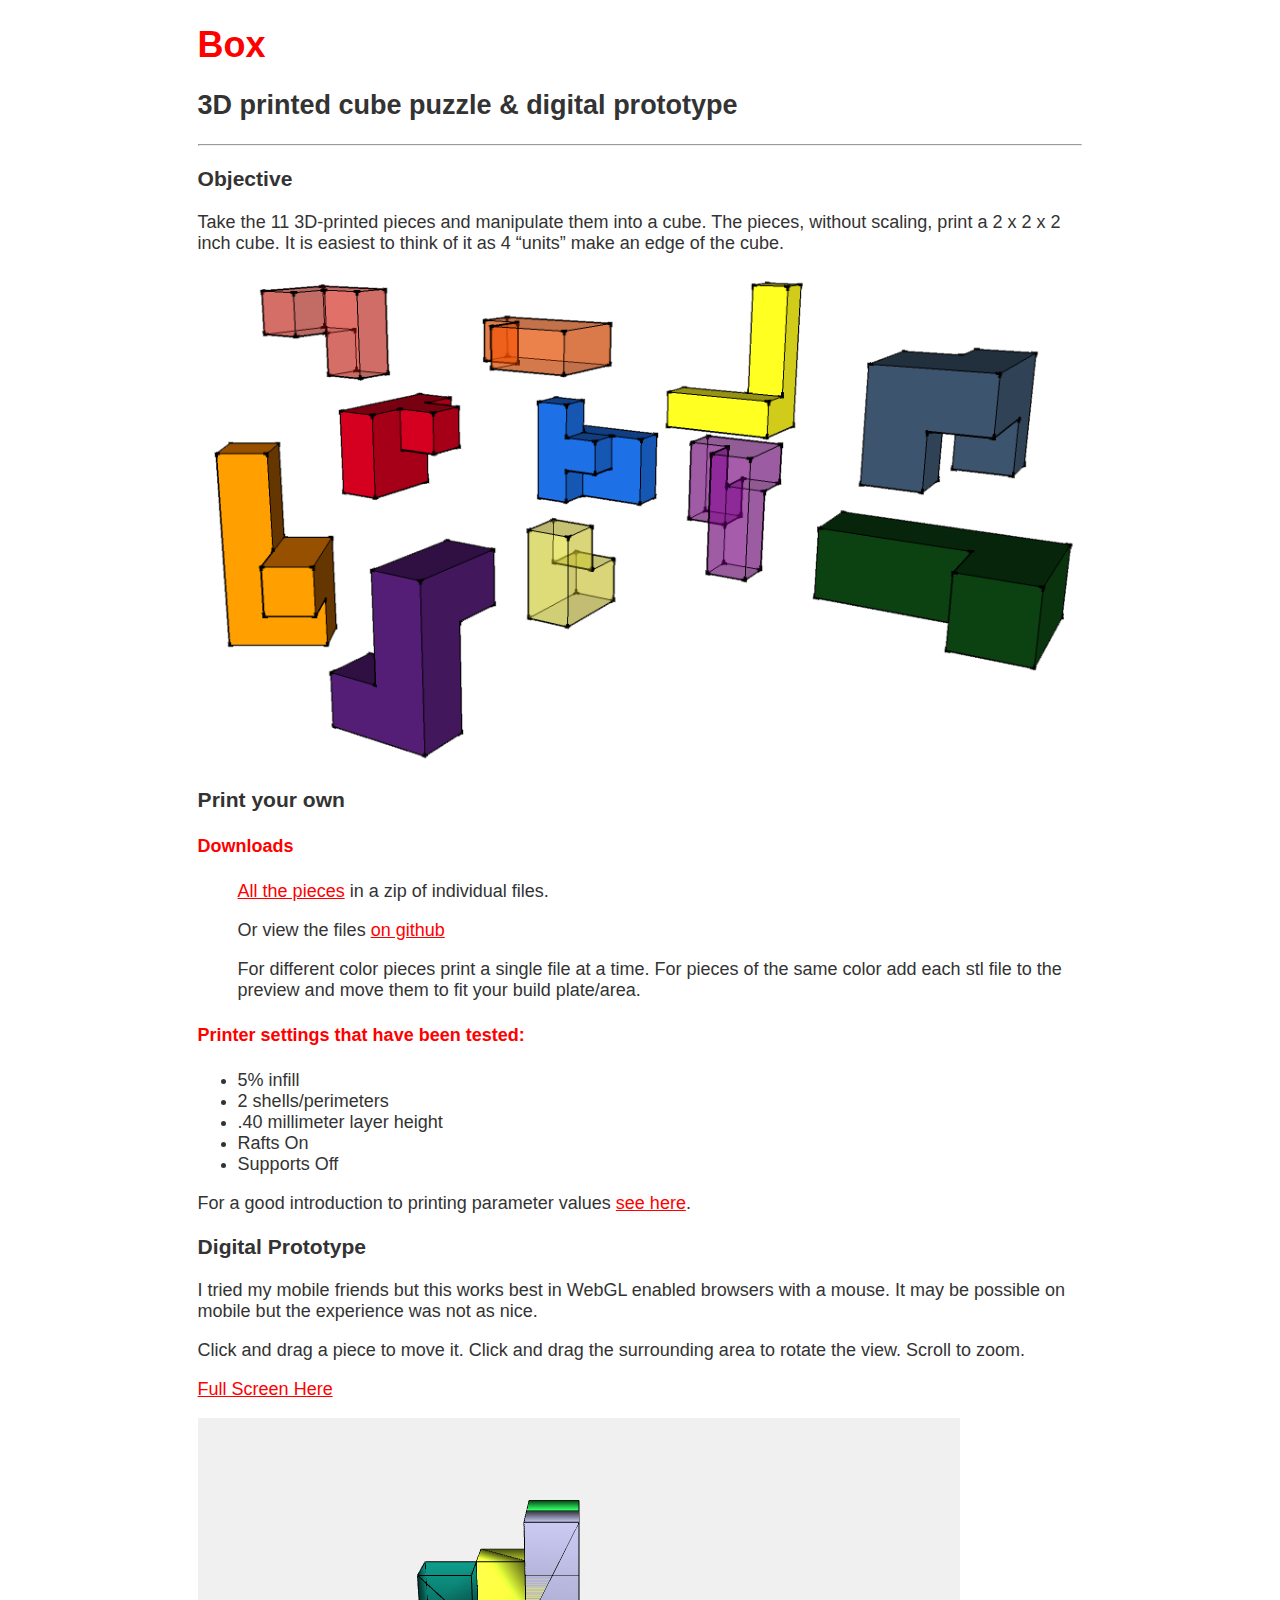
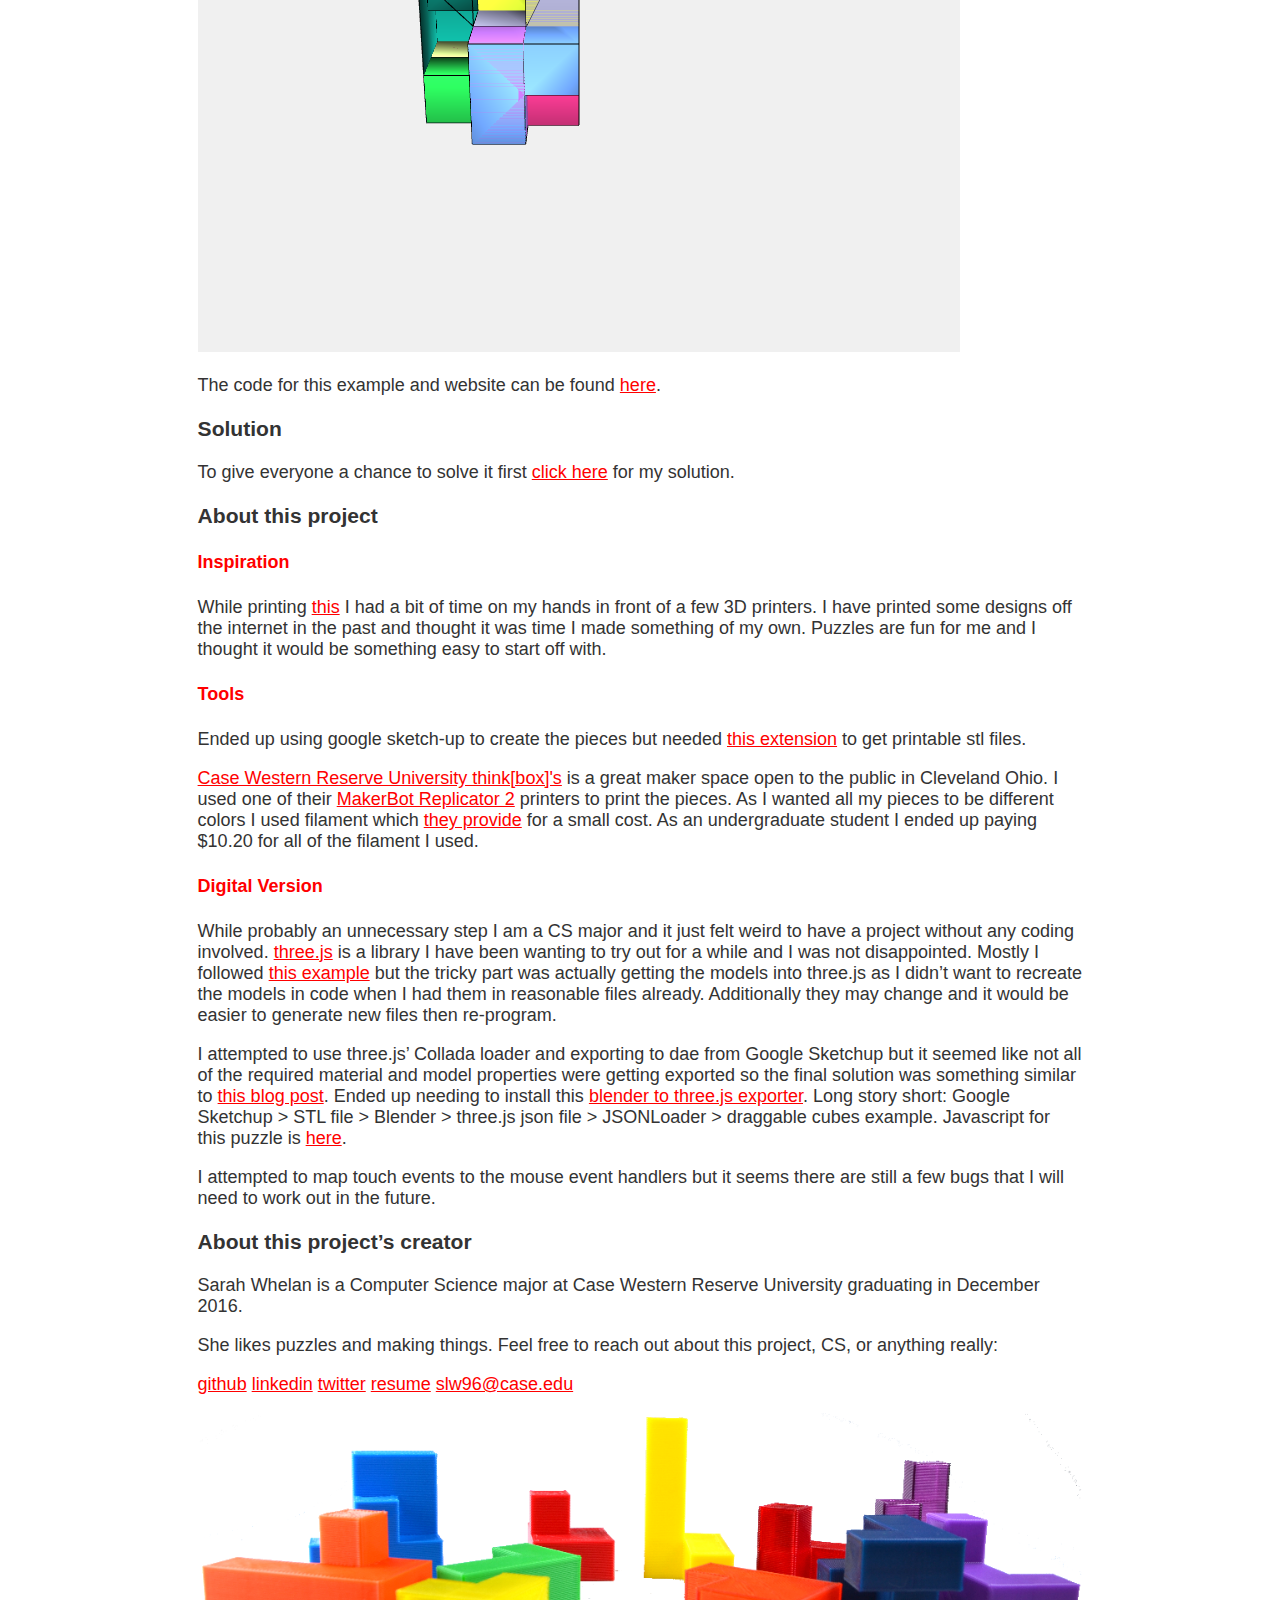
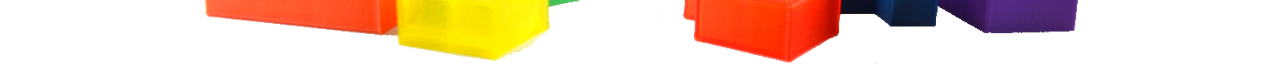
==== commit 0fcb8fdf: "I finall read the whole thing myself..." ====
--- a/index.html
+++ b/index.html
@@ -55,8 +55,8 @@
 			<p>Ended up using google sketch-up to create the pieces but needed <a href="https://extensions.sketchup.com/en/content/sketchup-stl">this extension</a> to get printable stl files.</p>
 			<p><a href="https://engineering.case.edu/thinkbox/">Case Western Reserve University think[box]'s</a> is a great maker space open to the public in Cleveland Ohio. I used one of their <a href="https://store.makerbot.com/replicator2.html">MakerBot Replicator 2</a> printers to print the pieces. As I wanted all my pieces to be different colors I used filament which <a href="https://engineering.case.edu/thinkbox/equipment/3dprinter/makerbotreplicator2">they provide</a> for a small cost. As an undergraduate student I ended up paying $10.20 for all of the filament I used.</p>
 		<h4>Digital Version</h4>
-			<p>While probably an unnecessary step I am a CS major and it just felt weird to have a project without any coding involved. <a href="http://threejs.org/">three.js</a> is a library I have been wanted to try out for a while and I was not disappointed. Mostly I followed <a href="http://threejs.org/examples/#webgl_interactive_draggablecubes">this example</a> but the tricky part was actually getting the models into three.js as I didn’t want to recreate the models in code when I had them in reasonable files already and they may change and it would be easier to generate new files.</p>
-			<p>I attempted to use three.js’ Collada loader and exporting to dae from Google Sketchup but it seemed like not all of the required material and model properties were not getting exported so the final solution was something similar to <a href="http://www.jonathan-petitcolas.com/2015/07/27/importing-blender-modelized-mesh-in-threejs.html">this blog post</a>. Ended up needing to install this <a href="https://github.com/mrdoob/three.js/tree/master/utils/exporters/blender">blender to three.js exporter</a>. Long story short: Google Sketchup &gt; STL file &gt; Blender &gt; three.js json file &gt; JSONLoader &gt; draggable cubes example. Javascript for this puzzle is <a href="https://github.com/SWhelan/box/blob/gh-pages/javascripts/box.js">here</a>.</p>
+			<p>While probably an unnecessary step I am a CS major and it just felt weird to have a project without any coding involved. <a href="http://threejs.org/">three.js</a> is a library I have been wanting to try out for a while and I was not disappointed. Mostly I followed <a href="http://threejs.org/examples/#webgl_interactive_draggablecubes">this example</a> but the tricky part was actually getting the models into three.js as I didn’t want to recreate the models in code when I had them in reasonable files already. Additionally they may change and it would be easier to generate new files then re-program.</p>
+			<p>I attempted to use three.js’ Collada loader and exporting to dae from Google Sketchup but it seemed like not all of the required material and model properties were getting exported so the final solution was something similar to <a href="http://www.jonathan-petitcolas.com/2015/07/27/importing-blender-modelized-mesh-in-threejs.html">this blog post</a>. Ended up needing to install this <a href="https://github.com/mrdoob/three.js/tree/master/utils/exporters/blender">blender to three.js exporter</a>. Long story short: Google Sketchup &gt; STL file &gt; Blender &gt; three.js json file &gt; JSONLoader &gt; draggable cubes example. Javascript for this puzzle is <a href="https://github.com/SWhelan/box/blob/gh-pages/javascripts/box.js">here</a>.</p>
 			<p>I attempted to map touch events to the mouse event handlers but it seems there are still a few bugs that I will need to work out in the future.</p>
 	<h3>About this project’s creator</h3>
 	<p>Sarah Whelan is a Computer Science major at Case Western Reserve University graduating in December 2016.</p>
